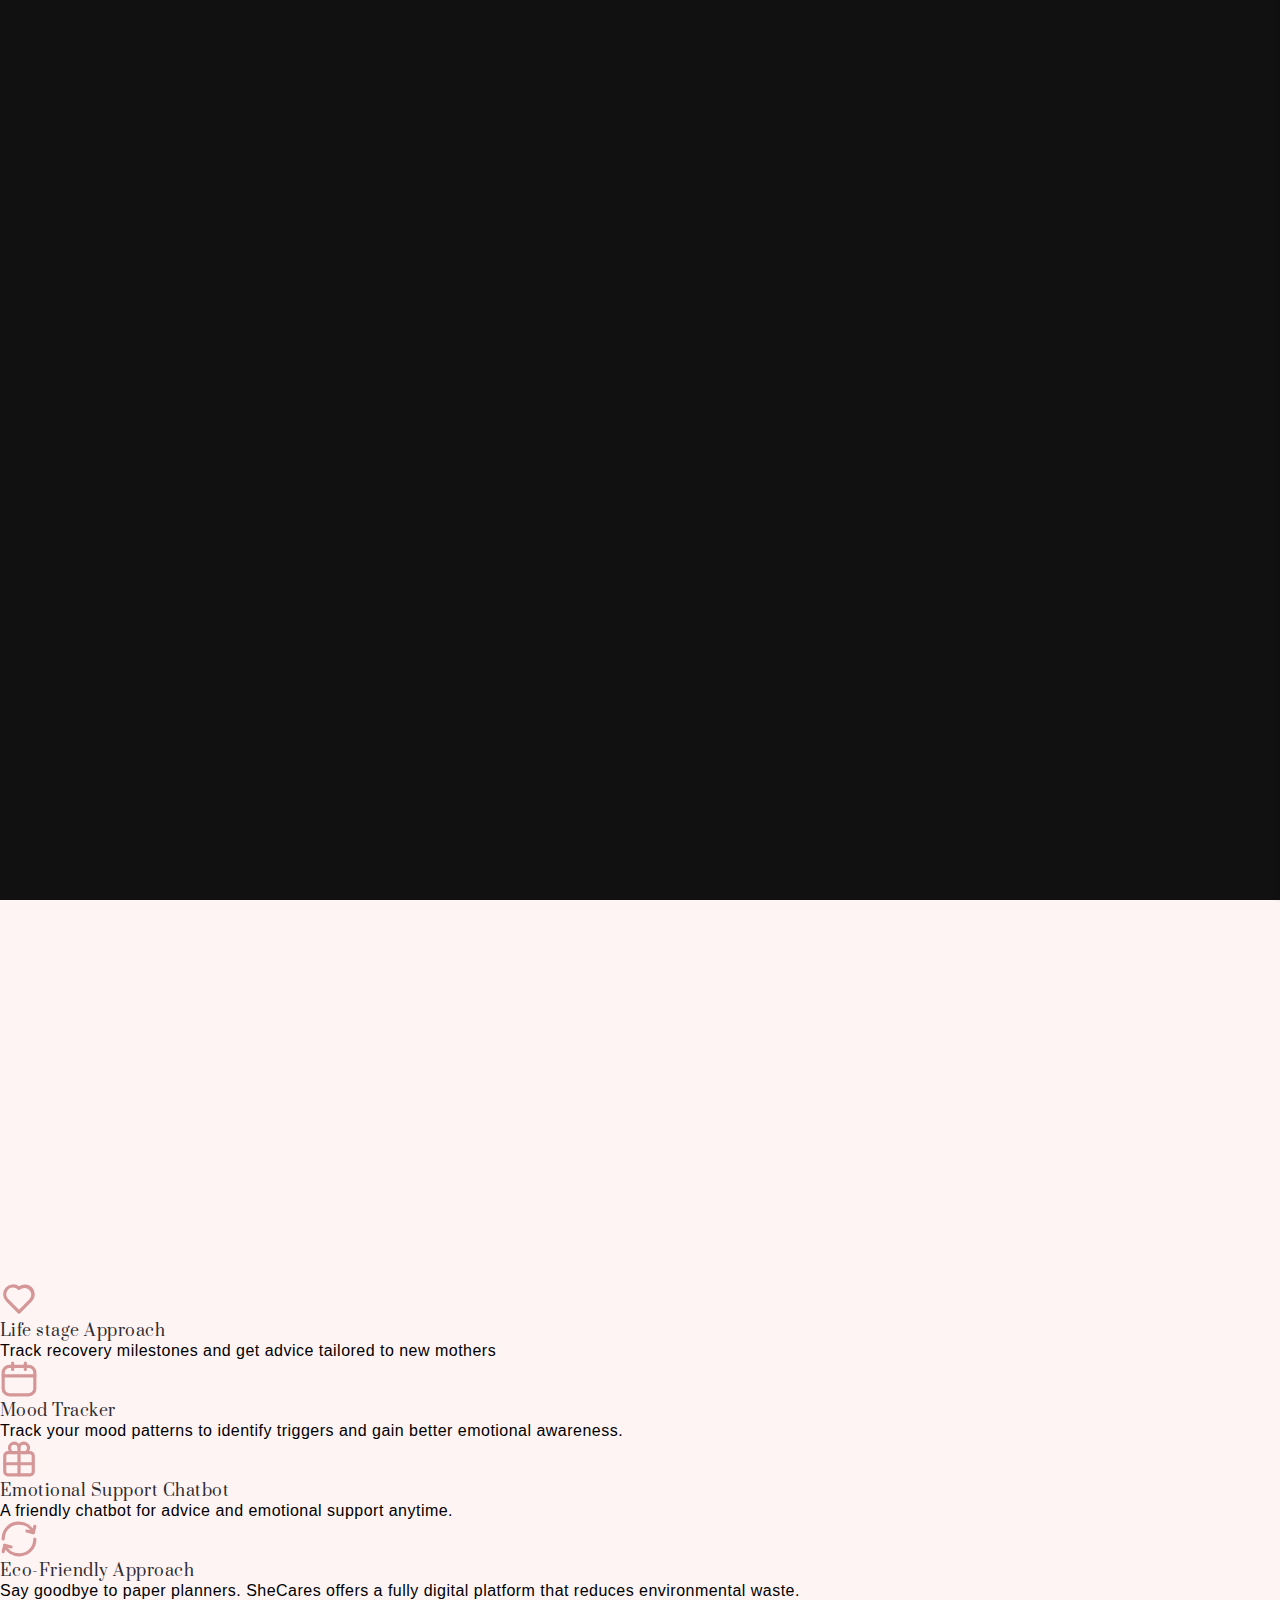
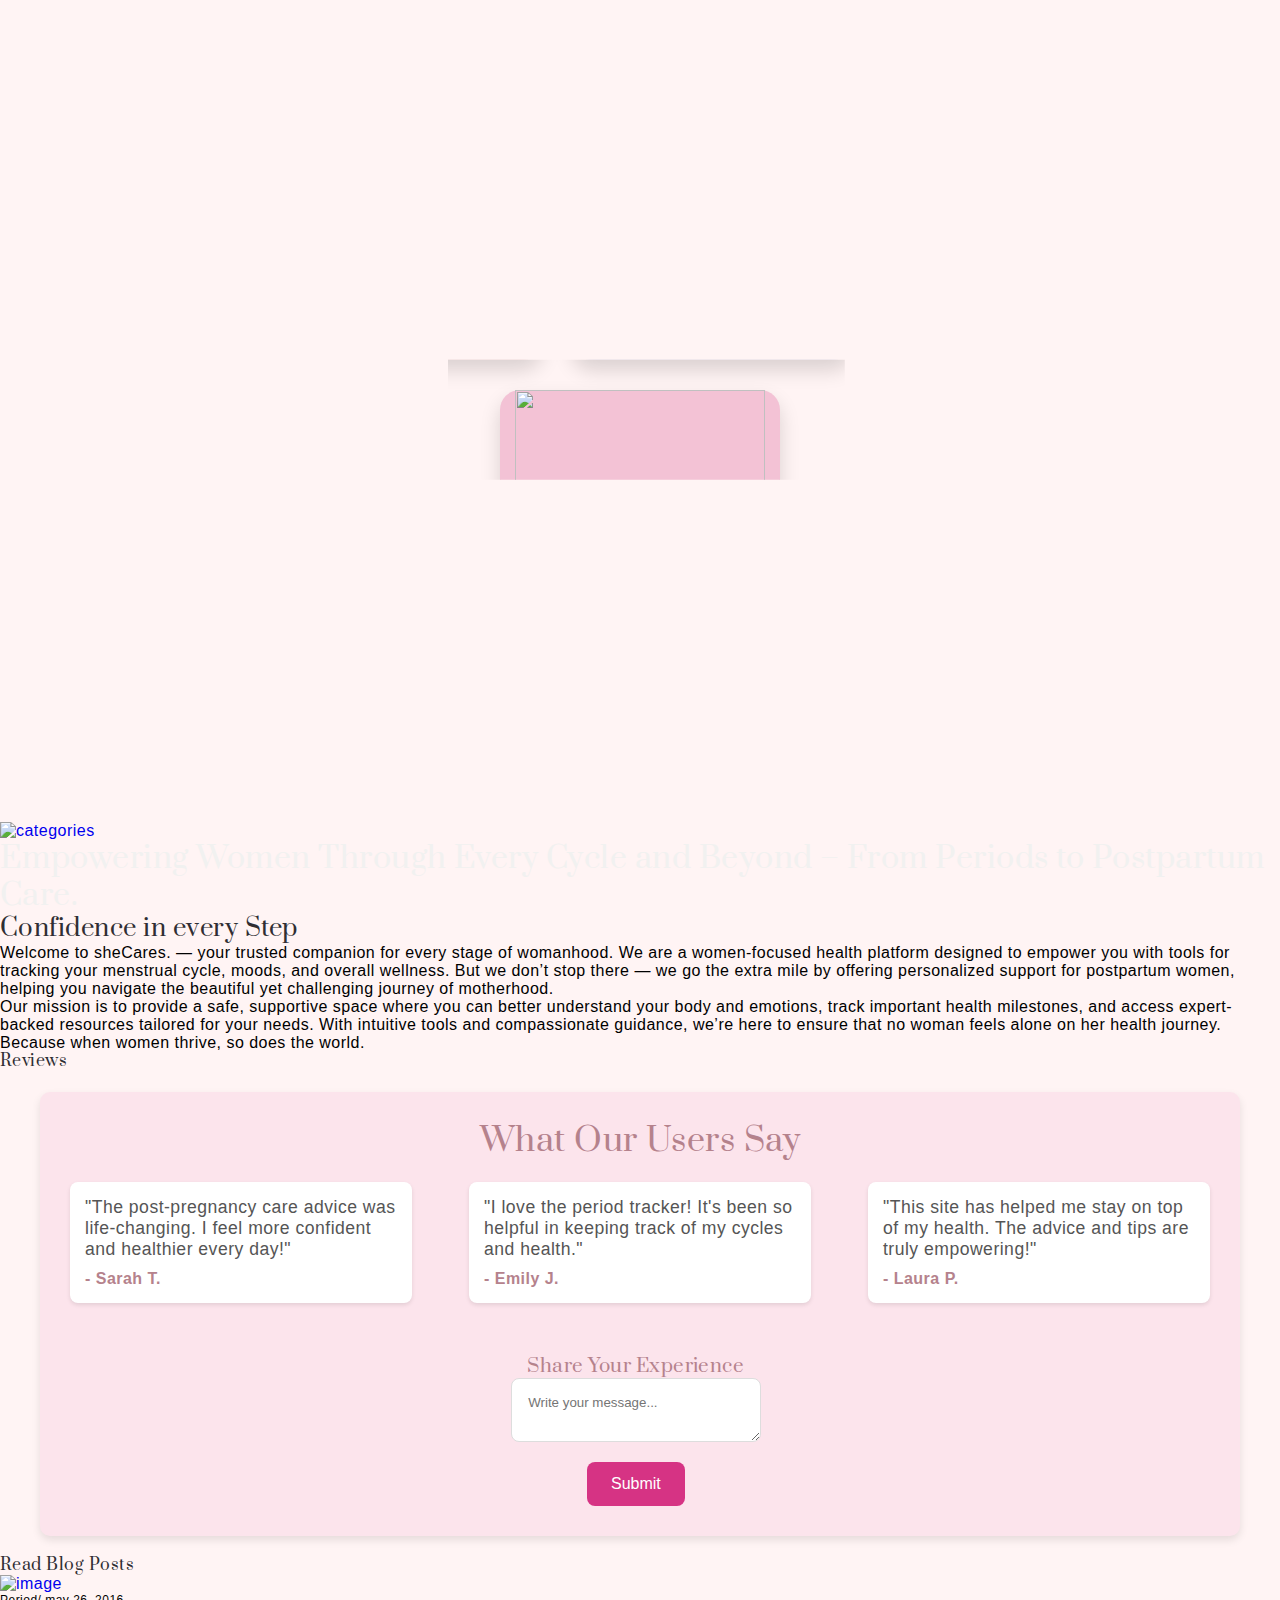
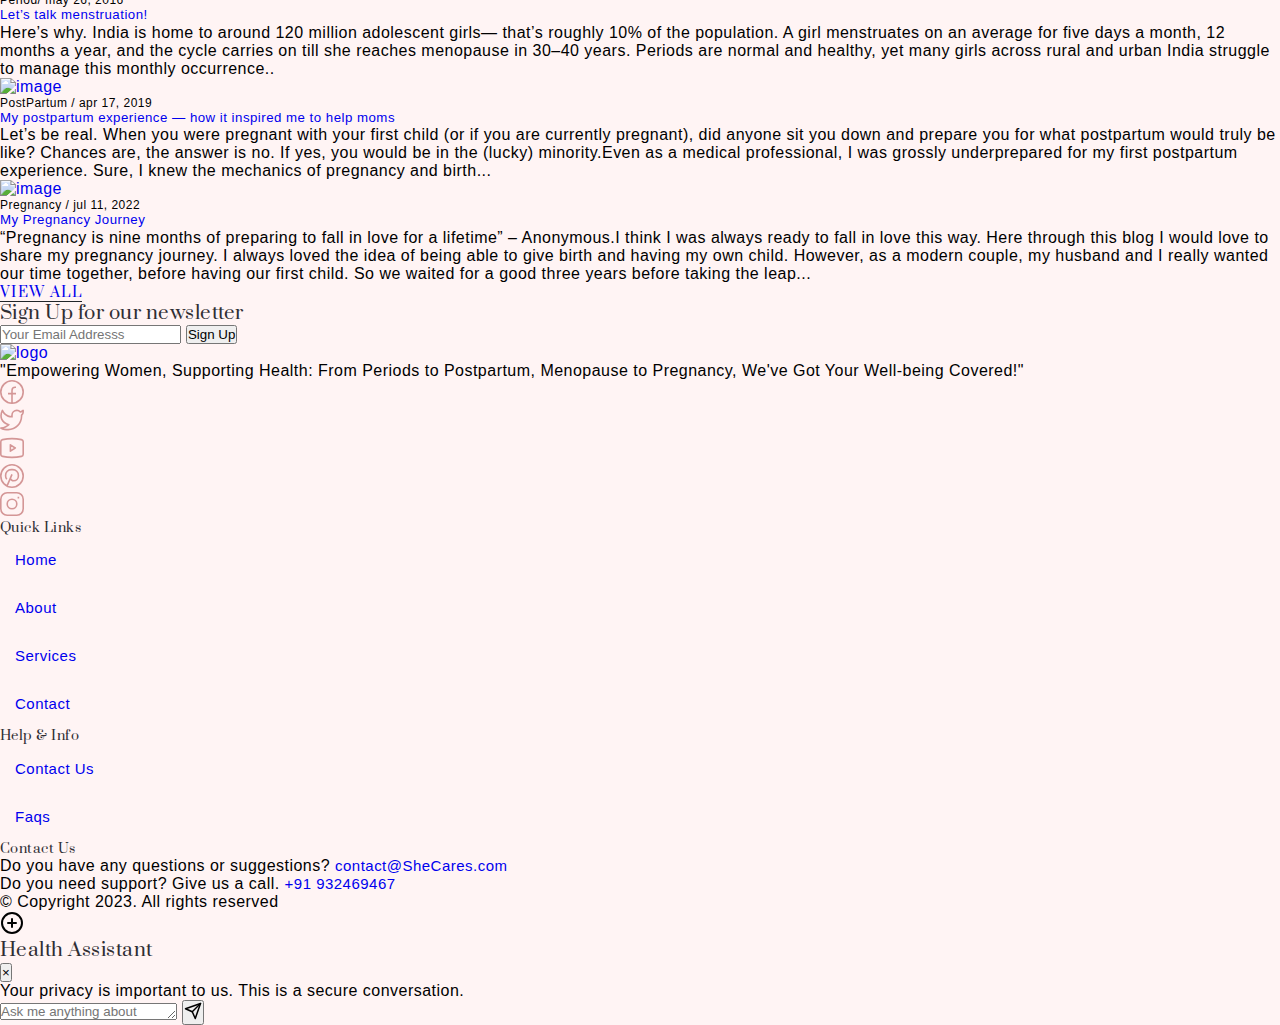
==== index.html @ bae72aaa "Add files via upload" ====
<!DOCTYPE html>
<html lang="en">

<head>
  <title>Care - Beauty Store Bootstrap 5 HTML CSS Template</title>
  <meta charset="utf-8">
  <meta http-equiv="X-UA-Compatible" content="IE=edge">
  <meta name="viewport" content="width=device-width, initial-scale=1.0">
  <meta name="format-detection" content="telephone=no">
  <meta name="apple-mobile-web-app-capable" content="yes">
  <meta name="author" content="TemplatesJungle">
  <meta name="keywords" content="ecommerce,fashion,store">
  <meta name="description" content="Beauty Store Bootstrap 5 HTML CSS Template">
  <link href="https://cdn.jsdelivr.net/npm/bootstrap@5.3.0-alpha3/dist/css/bootstrap.min.css" rel="stylesheet"
    integrity="sha384-KK94CHFLLe+nY2dmCWGMq91rCGa5gtU4mk92HdvYe+M/SXH301p5ILy+dN9+nJOZ" crossorigin="anonymous">
  <link rel="stylesheet" type="text/css" href="icomoon/icomoon.css">
  <link rel="stylesheet" type="text/css" href="css/vendor.css">
  <link rel="stylesheet" href="https://cdn.jsdelivr.net/npm/swiper@9/swiper-bundle.min.css" />
  <link rel="stylesheet" type="text/css" href="style.css">

  <link rel="preconnect" href="https://fonts.googleapis.com">
  <link rel="preconnect" href="https://fonts.gstatic.com" crossorigin>
  <link href="https://fonts.googleapis.com/css2?family=Lora:wght@400;500&family=Prata&display=swap" rel="stylesheet">

</head>

<body class="homepage">
  <svg xmlns="http://www.w3.org/2000/svg" style="display: none;">
    <defs>
      <symbol xmlns="http://www.w3.org/2000/svg" id="instagram" viewBox="0 0 15 15">
        <path fill="none" stroke="currentColor"
          d="M11 3.5h1M4.5.5h6a4 4 0 0 1 4 4v6a4 4 0 0 1-4 4h-6a4 4 0 0 1-4-4v-6a4 4 0 0 1 4-4Zm3 10a3 3 0 1 1 0-6a3 3 0 0 1 0 6Z" />
      </symbol>
      <symbol xmlns="http://www.w3.org/2000/svg" id="facebook" viewBox="0 0 15 15">
        <path fill="none" stroke="currentColor"
          d="M7.5 14.5a7 7 0 1 1 0-14a7 7 0 0 1 0 14Zm0 0v-8a2 2 0 0 1 2-2h.5m-5 4h5" />
      </symbol>
      <symbol xmlns="http://www.w3.org/2000/svg" id="twitter" viewBox="0 0 15 15">
        <path fill="currentColor"
          d="m14.478 1.5l.5-.033a.5.5 0 0 0-.871-.301l.371.334Zm-.498 2.959a.5.5 0 1 0-1 0h1Zm-6.49.082h-.5h.5Zm0 .959h.5h-.5Zm-6.99 7V12a.5.5 0 0 0-.278.916L.5 12.5Zm.998-11l.469-.175a.5.5 0 0 0-.916-.048l.447.223Zm3.994 9l.354.353a.5.5 0 0 0-.195-.827l-.159.474Zm7.224-8.027l-.37.336l.18.199l.265-.04l-.075-.495Zm1.264-.94c.051.778.003 1.25-.123 1.606c-.122.345-.336.629-.723 1l.692.722c.438-.42.776-.832.974-1.388c.193-.546.232-1.178.177-2.006l-.998.066Zm0 3.654V4.46h-1v.728h1Zm-6.99-.646V5.5h1v-.959h-1Zm0 .959V6h1v-.5h-1ZM10.525 1a3.539 3.539 0 0 0-3.537 3.541h1A2.539 2.539 0 0 1 10.526 2V1Zm2.454 4.187C12.98 9.503 9.487 13 5.18 13v1c4.86 0 8.8-3.946 8.8-8.813h-1ZM1.03 1.675C1.574 3.127 3.614 6 7.49 6V5C4.174 5 2.421 2.54 1.966 1.325l-.937.35Zm.021-.398C.004 3.373-.157 5.407.604 7.139c.759 1.727 2.392 3.055 4.73 3.835l.317-.948c-2.155-.72-3.518-1.892-4.132-3.29c-.612-1.393-.523-3.11.427-5.013l-.895-.446Zm4.087 8.87C4.536 10.75 2.726 12 .5 12v1c2.566 0 4.617-1.416 5.346-2.147l-.708-.706Zm7.949-8.009A3.445 3.445 0 0 0 10.526 1v1c.721 0 1.37.311 1.82.809l.74-.671Zm-.296.83a3.513 3.513 0 0 0 2.06-1.134l-.744-.668a2.514 2.514 0 0 1-1.466.813l.15.989ZM.222 12.916C1.863 14.01 3.583 14 5.18 14v-1c-1.63 0-3.048-.011-4.402-.916l-.556.832Z" />
      </symbol>
      <symbol xmlns="http://www.w3.org/2000/svg" id="pinterest" viewBox="0 0 15 15">
        <path fill="none" stroke="currentColor"
          d="m4.5 13.5l3-7m-3.236 3a2.989 2.989 0 0 1-.764-2V7A3.5 3.5 0 0 1 7 3.5h1A3.5 3.5 0 0 1 11.5 7v.5a3 3 0 0 1-3 3a2.081 2.081 0 0 1-1.974-1.423L6.5 9m1 5.5a7 7 0 1 1 0-14a7 7 0 0 1 0 14Z" />
      </symbol>
      <symbol xmlns="http://www.w3.org/2000/svg" id="youtube" viewBox="0 0 15 15">
        <path fill="currentColor"
          d="m1.61 12.738l-.104.489l.105-.489Zm11.78 0l.104.489l-.105-.489Zm0-10.476l.104-.489l-.105.489Zm-11.78 0l.106.489l-.105-.489ZM6.5 5.5l.277-.416A.5.5 0 0 0 6 5.5h.5Zm0 4H6a.5.5 0 0 0 .777.416L6.5 9.5Zm3-2l.277.416a.5.5 0 0 0 0-.832L9.5 7.5ZM0 3.636v7.728h1V3.636H0Zm15 7.728V3.636h-1v7.728h1ZM1.506 13.227c3.951.847 8.037.847 11.988 0l-.21-.978a27.605 27.605 0 0 1-11.568 0l-.21.978ZM13.494 1.773a28.606 28.606 0 0 0-11.988 0l.21.978a27.607 27.607 0 0 1 11.568 0l.21-.978ZM15 3.636c0-.898-.628-1.675-1.506-1.863l-.21.978c.418.09.716.458.716.885h1Zm-1 7.728a.905.905 0 0 1-.716.885l.21.978A1.905 1.905 0 0 0 15 11.364h-1Zm-14 0c0 .898.628 1.675 1.506 1.863l.21-.978A.905.905 0 0 1 1 11.364H0Zm1-7.728c0-.427.298-.796.716-.885l-.21-.978A1.905 1.905 0 0 0 0 3.636h1ZM6 5.5v4h1v-4H6Zm.777 4.416l3-2l-.554-.832l-3 2l.554.832Zm3-2.832l-3-2l-.554.832l3 2l.554-.832Z" />
      </symbol>
      <symbol xmlns="http://www.w3.org/2000/svg" id="dribble" viewBox="0 0 15 15">
        <path fill="none" stroke="currentColor" stroke-linecap="round" stroke-linejoin="round"
          d="M4.839 1.024c3.346 4.041 5.096 7.922 5.704 12.782M.533 6.82c5.985-.138 9.402-1.083 11.97-4.216M2.7 12.594c3.221-4.902 7.171-5.65 11.755-4.293M14.5 7.5a7 7 0 1 0-14 0a7 7 0 0 0 14 0Z" />
      </symbol>
      <symbol xmlns="http://www.w3.org/2000/svg" id="calendar" viewBox="0 0 24 24">
        <g fill="none" stroke="currentColor" stroke-linecap="round" stroke-linejoin="round" stroke-width="2">
          <rect width="20" height="18" x="2" y="4" rx="4" />
          <path d="M8 2v4m8-4v4M2 10h20" />
        </g>
      </symbol>
      <symbol xmlns="http://www.w3.org/2000/svg" id="shopping-bag" viewBox="0 0 24 24">
        <g fill="none" stroke="currentColor" stroke-linecap="round" stroke-linejoin="round" stroke-width="2">
          <path
            d="M3.977 9.84A2 2 0 0 1 5.971 8h12.058a2 2 0 0 1 1.994 1.84l.803 10A2 2 0 0 1 18.833 22H5.167a2 2 0 0 1-1.993-2.16l.803-10Z" />
          <path d="M16 11V6a4 4 0 0 0-4-4v0a4 4 0 0 0-4 4v5" />
        </g>
      </symbol>
      <symbol xmlns="http://www.w3.org/2000/svg" id="gift" viewBox="0 0 24 24">
        <g fill="none" stroke="currentColor" stroke-linecap="round" stroke-linejoin="round" stroke-width="2">
          <rect width="18" height="14" x="3" y="8" rx="2" />
          <path d="M12 5a3 3 0 1 0-3 3m6 0a3 3 0 1 0-3-3m0 0v17m9-7H3" />
        </g>
      </symbol>
      <symbol xmlns="http://www.w3.org/2000/svg" id="arrow-cycle" viewBox="0 0 24 24">
        <g fill="none" stroke="currentColor" stroke-linecap="round" stroke-linejoin="round" stroke-width="2">
          <path
            d="M22 12c0 6-4.39 10-9.806 10C7.792 22 4.24 19.665 3 16m-1-4C2 6 6.39 2 11.806 2C16.209 2 19.76 4.335 21 8" />
          <path d="m7 17l-4-1l-1 4M17 7l4 1l1-4" />
        </g>
      </symbol>
      <symbol xmlns="http://www.w3.org/2000/svg" id="link" viewBox="0 0 24 24">
        <path fill="currentColor"
          d="M12 19a1 1 0 1 0-1-1a1 1 0 0 0 1 1Zm5 0a1 1 0 1 0-1-1a1 1 0 0 0 1 1Zm0-4a1 1 0 1 0-1-1a1 1 0 0 0 1 1Zm-5 0a1 1 0 1 0-1-1a1 1 0 0 0 1 1Zm7-12h-1V2a1 1 0 0 0-2 0v1H8V2a1 1 0 0 0-2 0v1H5a3 3 0 0 0-3 3v14a3 3 0 0 0 3 3h14a3 3 0 0 0 3-3V6a3 3 0 0 0-3-3Zm1 17a1 1 0 0 1-1 1H5a1 1 0 0 1-1-1v-9h16Zm0-11H4V6a1 1 0 0 1 1-1h1v1a1 1 0 0 0 2 0V5h8v1a1 1 0 0 0 2 0V5h1a1 1 0 0 1 1 1ZM7 15a1 1 0 1 0-1-1a1 1 0 0 0 1 1Zm0 4a1 1 0 1 0-1-1a1 1 0 0 0 1 1Z" />
      </symbol>
      <symbol xmlns="http://www.w3.org/2000/svg" id="arrow-right" viewBox="0 0 24 24">
        <path fill="currentColor"
          d="M17.92 11.62a1 1 0 0 0-.21-.33l-5-5a1 1 0 0 0-1.42 1.42l3.3 3.29H7a1 1 0 0 0 0 2h7.59l-3.3 3.29a1 1 0 0 0 0 1.42a1 1 0 0 0 1.42 0l5-5a1 1 0 0 0 .21-.33a1 1 0 0 0 0-.76Z" />
      </symbol>
      <symbol xmlns="http://www.w3.org/2000/svg" id="category" viewBox="0 0 24 24">
        <path fill="currentColor"
          d="M19 5.5h-6.28l-.32-1a3 3 0 0 0-2.84-2H5a3 3 0 0 0-3 3v13a3 3 0 0 0 3 3h14a3 3 0 0 0 3-3v-10a3 3 0 0 0-3-3Zm1 13a1 1 0 0 1-1 1H5a1 1 0 0 1-1-1v-13a1 1 0 0 1 1-1h4.56a1 1 0 0 1 .95.68l.54 1.64a1 1 0 0 0 .95.68h7a1 1 0 0 1 1 1Z" />
      </symbol>
      <symbol xmlns="http://www.w3.org/2000/svg" id="calendar" viewBox="0 0 24 24">
        <path fill="currentColor"
          d="M19 4h-2V3a1 1 0 0 0-2 0v1H9V3a1 1 0 0 0-2 0v1H5a3 3 0 0 0-3 3v12a3 3 0 0 0 3 3h14a3 3 0 0 0 3-3V7a3 3 0 0 0-3-3Zm1 15a1 1 0 0 1-1 1H5a1 1 0 0 1-1-1v-7h16Zm0-9H4V7a1 1 0 0 1 1-1h2v1a1 1 0 0 0 2 0V6h6v1a1 1 0 0 0 2 0V6h2a1 1 0 0 1 1 1Z" />
      </symbol>
      <symbol xmlns="http://www.w3.org/2000/svg" id="heart" viewBox="0 0 24 24">
        <path fill="currentColor"
          d="M20.16 4.61A6.27 6.27 0 0 0 12 4a6.27 6.27 0 0 0-8.16 9.48l7.45 7.45a1 1 0 0 0 1.42 0l7.45-7.45a6.27 6.27 0 0 0 0-8.87Zm-1.41 7.46L12 18.81l-6.75-6.74a4.28 4.28 0 0 1 3-7.3a4.25 4.25 0 0 1 3 1.25a1 1 0 0 0 1.42 0a4.27 4.27 0 0 1 6 6.05Z" />
      </symbol>
      <symbol xmlns="http://www.w3.org/2000/svg" id="plus" viewBox="0 0 24 24">
        <path fill="currentColor"
          d="M19 11h-6V5a1 1 0 0 0-2 0v6H5a1 1 0 0 0 0 2h6v6a1 1 0 0 0 2 0v-6h6a1 1 0 0 0 0-2Z" />
      </symbol>
      <symbol xmlns="http://www.w3.org/2000/svg" id="minus" viewBox="0 0 24 24">
        <path fill="currentColor" d="M19 11H5a1 1 0 0 0 0 2h14a1 1 0 0 0 0-2Z" />
      </symbol>
      <symbol xmlns="http://www.w3.org/2000/svg" id="cart" viewBox="0 0 24 24">
        <path fill="currentColor"
          d="M8.5 19a1.5 1.5 0 1 0 1.5 1.5A1.5 1.5 0 0 0 8.5 19ZM19 16H7a1 1 0 0 1 0-2h8.491a3.013 3.013 0 0 0 2.885-2.176l1.585-5.55A1 1 0 0 0 19 5H6.74a3.007 3.007 0 0 0-2.82-2H3a1 1 0 0 0 0 2h.921a1.005 1.005 0 0 1 .962.725l.155.545v.005l1.641 5.742A3 3 0 0 0 7 18h12a1 1 0 0 0 0-2Zm-1.326-9l-1.22 4.274a1.005 1.005 0 0 1-.963.726H8.754l-.255-.892L7.326 7ZM16.5 19a1.5 1.5 0 1 0 1.5 1.5a1.5 1.5 0 0 0-1.5-1.5Z" />
      </symbol>
      <symbol xmlns="http://www.w3.org/2000/svg" id="check" viewBox="0 0 24 24">
        <path fill="currentColor"
          d="M18.71 7.21a1 1 0 0 0-1.42 0l-7.45 7.46l-3.13-3.14A1 1 0 1 0 5.29 13l3.84 3.84a1 1 0 0 0 1.42 0l8.16-8.16a1 1 0 0 0 0-1.47Z" />
      </symbol>
      <symbol xmlns="http://www.w3.org/2000/svg" id="trash" viewBox="0 0 24 24">
        <path fill="currentColor"
          d="M10 18a1 1 0 0 0 1-1v-6a1 1 0 0 0-2 0v6a1 1 0 0 0 1 1ZM20 6h-4V5a3 3 0 0 0-3-3h-2a3 3 0 0 0-3 3v1H4a1 1 0 0 0 0 2h1v11a3 3 0 0 0 3 3h8a3 3 0 0 0 3-3V8h1a1 1 0 0 0 0-2ZM10 5a1 1 0 0 1 1-1h2a1 1 0 0 1 1 1v1h-4Zm7 14a1 1 0 0 1-1 1H8a1 1 0 0 1-1-1V8h10Zm-3-1a1 1 0 0 0 1-1v-6a1 1 0 0 0-2 0v6a1 1 0 0 0 1 1Z" />
      </symbol>
      <symbol xmlns="http://www.w3.org/2000/svg" id="star-outline" viewBox="0 0 15 15">
        <path fill="none" stroke="currentColor" stroke-linecap="round" stroke-linejoin="round"
          d="M7.5 9.804L5.337 11l.413-2.533L4 6.674l2.418-.37L7.5 4l1.082 2.304l2.418.37l-1.75 1.793L9.663 11L7.5 9.804Z" />
      </symbol>
      <symbol xmlns="http://www.w3.org/2000/svg" id="star-solid" viewBox="0 0 15 15">
        <path fill="currentColor"
          d="M7.953 3.788a.5.5 0 0 0-.906 0L6.08 5.85l-2.154.33a.5.5 0 0 0-.283.843l1.574 1.613l-.373 2.284a.5.5 0 0 0 .736.518l1.92-1.063l1.921 1.063a.5.5 0 0 0 .736-.519l-.373-2.283l1.574-1.613a.5.5 0 0 0-.283-.844L8.921 5.85l-.968-2.062Z" />
      </symbol>
      <symbol xmlns="http://www.w3.org/2000/svg" id="search" viewBox="0 0 24 24">
        <path fill="currentColor"
          d="M21.71 20.29L18 16.61A9 9 0 1 0 16.61 18l3.68 3.68a1 1 0 0 0 1.42 0a1 1 0 0 0 0-1.39ZM11 18a7 7 0 1 1 7-7a7 7 0 0 1-7 7Z" />
      </symbol>
      <symbol xmlns="http://www.w3.org/2000/svg" id="user" viewBox="0 0 24 24">
        <path fill="currentColor"
          d="M15.71 12.71a6 6 0 1 0-7.42 0a10 10 0 0 0-6.22 8.18a1 1 0 0 0 2 .22a8 8 0 0 1 15.9 0a1 1 0 0 0 1 .89h.11a1 1 0 0 0 .88-1.1a10 10 0 0 0-6.25-8.19ZM12 12a4 4 0 1 1 4-4a4 4 0 0 1-4 4Z" />
      </symbol>
      <symbol xmlns="http://www.w3.org/2000/svg" id="close" viewBox="0 0 15 15">
        <path fill="currentColor"
          d="M7.953 3.788a.5.5 0 0 0-.906 0L6.08 5.85l-2.154.33a.5.5 0 0 0-.283.843l1.574 1.613l-.373 2.284a.5.5 0 0 0 .736.518l1.92-1.063l1.921 1.063a.5.5 0 0 0 .736-.519l-.373-2.283l1.574-1.613a.5.5 0 0 0-.283-.844L8.921 5.85l-.968-2.062Z" />
      </symbol>
    </defs>
  </svg>

  <div class="preloader text-white fs-6 text-uppercase overflow-hidden"></div>

  <div class="search-popup">
    <div class="search-popup-container">

      <form role="search" method="get" class="form-group" action="">
        <input type="search" id="search-form" class="form-control border-0 border-bottom"
          placeholder="Type and press enter" value="" name="s" />
        <button type="submit" class="search-submit border-0 position-absolute bg-white"
          style="top: 15px;right: 15px;"><svg class="search" width="24" height="24">
            <use xlink:href="#search"></use>
          </svg></button>
      </form>

      <h5 class="cat-list-title">Browse Categories</h5>

      <ul class="cat-list">
        <li class="cat-list-item mb-3">
          <a href="#" title="Make-Up">Make-Up</a>
        </li>
        <li class="cat-list-item mb-3">
          <a href="#" title="Skin Care">Skin Care</a>
        </li>
        <li class="cat-list-item mb-3">
          <a href="#" title="Bath Products">Bath Products</a>
        </li>
        <li class="cat-list-item mb-3">
          <a href="#" title="Hair">Hair</a>
        </li>
        <li class="cat-list-item mb-3">
          <a href="#" title="Body Care">Body Care</a>
        </li>
        <li class="cat-list-item mb-3">
          <a href="#" title="Nails">Nails</a>
        </li>
        <li class="cat-list-item mb-3">
          <a href="#" title="Tools $ Brushes">Tools $ Brushes</a>
        </li>
      </ul>

    </div>
  </div>

  <nav class="navbar navbar-expand-lg text-uppercase fs-6 py-3 px-0 px-md-3 border-bottom align-items-center">
    <div class="container-fluid">
      <div class="row justify-content-between align-items-center w-100 py-2">

        <div class="col-auto">
          <a class="navbar-brand" href="index.html">
            <img src="images/sheCares . (1) (1).png" style="height: 50px;width: 200px;" alt="logo">
          </a>
        </div>

        <div class="col-auto">
          <button class="navbar-toggler" type="button" data-bs-toggle="offcanvas" data-bs-target="#offcanvasNavbar"
            aria-controls="offcanvasNavbar">
            <span class="navbar-toggler-icon"></span>
          </button>

          <div class="offcanvas offcanvas-end" tabindex="-1" id="offcanvasNavbar"
            aria-labelledby="offcanvasNavbarLabel">
            <div class="offcanvas-header">
              <h5 class="offcanvas-title" id="offcanvasNavbarLabel">Menu</h5>
              <button type="button" class="btn-close text-reset" data-bs-dismiss="offcanvas"
                aria-label="Close"></button>
            </div>

            <div class="offcanvas-body">
                <ul class="navbar-nav justify-content-end  flex-grow-1 gap-5 pe-3">
                  <li class="nav-item dropdown">
                    <a class="nav-link" href="#" id="dropdownHome" data-bs-toggle="dropdown"
                      aria-haspopup="true" aria-expanded="false">Home</a>
                  </li>
                  <li class="nav-item dropdown">
                    <a class="nav-link" href="#shop" id="dropdownShop" >Products</a>
                    
                  </li>
                  <li class="nav-item dropdown">
                    <a class="nav-link" href="#blog" id="dropdownBlog">Blog</a>
                   
                  </li>
                  <li class="nav-item dropdown">
                    <a class="nav-link" href="#about" id="dropdownBlog">About</a>
                   
                  </li>
                  <li class="nav-item dropdown">
                    <a class="nav-link" href="#" id="dropdownPages" data-bs-toggle="dropdown"
                      aria-haspopup="true" aria-expanded="false">Pages</a>
                    <ul class="dropdown-menu list-unstyled" aria-labelledby="dropdownPages">
                      <li>
                        <a href="#about" class="dropdown-item item-anchor">About</a>
                      </li>
                      <li>
                        <a href="#shop" class="dropdown-item item-anchor">Products</a>
                      </li>
                      <li>
                        <a href="#contact" class="dropdown-item item-anchor">Contact </a>
                      </li>
                      
                        <a href="faqs.html" class="dropdown-item item-anchor">FAQs </a>
                      </li>
                      <li>
                        <a href="my-account.html" class="dropdown-item item-anchor">My Account </a>
                      </li>
                      
                    </ul>
                  </li>
                  
                  <li class="nav-item">
                    <a class="nav-link" href="#contact">Contact</a>
                  </li>
                </ul>
              </div>
            </div>
          </div>
  
          <div class="col-auto">
            <ul class="list-unstyled d-flex m-0 mt-3 mt-xl-0">
              <li>
                <a href="#like" class="text-uppercase mx-3" id="#like">
                  <svg width="24" height="24" viewBox="0 0 24 24">
                    <use xlink:href="#heart"></use>
                  </svg>
                  <span class="wishlist-count"></span>
                </a>
              </li>
              <li>
                <a href="#" class="mx-3" id="profileButton">
                  <svg width="24" height="24" viewBox="0 0 24 24">
                    <use xlink:href="#user"></use>
                  </svg>
                </a>
              </li>
              <div id="profileSidebar" class="profile-sidebar">
                <div class="sidebar-content">
                  <div class="sidebar-header">
                    <h2>Profile</h2>
                    <button id="closeSidebar">&times;</button>
                  </div>
                  <div class="sidebar-menu">
                    <div class="menu-item" style="color: black;">My Profile</div>
                    <div class="menu-item" style="color: black;">Settings</div>
                    <div class="menu-item" style="color: black;">Help</div>
                    <div class="menu-item"><a href="#about">About Us</a>
                        
                        
                    </div>
                    <div class="menu-item" style="color: black;" onclick="logout()">Logout</div>
                    <script src="./js/logout.js"></script>
                  </div>
                </div>
              </div>
              <div id="overlay" class="overlay"></div>
              
              <style>
              .profile-sidebar {
                position: fixed;
                top: 0;
                right: -300px;
                width: 300px;
                height: 100%;
                background: white;
                box-shadow: -2px 0 5px rgba(0,0,0,0.1);
                transition: right 0.3s ease;
                z-index: 1000;
              }
              
              .profile-sidebar.active {
                right: 0;
              }
              
              .sidebar-content {
                padding: 20px;
              }
              
              .sidebar-header {
                display: flex;
                justify-content: space-between;
                align-items: center;
                margin-bottom: 20px;
              }
              
              .sidebar-header h2 {
                margin: 0;
                font-size: 1.5rem;
              }
              
              #closeSidebar {
                background: none;
                border: none;
                font-size: 24px;
                cursor: pointer;
              }
              
              .menu-item {
                padding: 15px;
                cursor: pointer;
                border-radius: 8px;
              }
              
              .menu-item:hover {
                background-color: #f5f5f5;
              }
              
              .overlay {
                display: none;
                position: fixed;
                top: 0;
                left: 0;
                right: 0;
                bottom: 0;
                background: rgba(0,0,0,0.5);
                z-index: 999;
              }
              
              .overlay.active {
                display: block;
              }
              </style>
              
              <script>
              document.addEventListener('DOMContentLoaded', function() {
                const profileButton = document.getElementById('profileButton');
                const sidebar = document.getElementById('profileSidebar');
                const overlay = document.getElementById('overlay');
                const closeButton = document.getElementById('closeSidebar');
              
                function toggleSidebar() {
                  sidebar.classList.toggle('active');
                  overlay.classList.toggle('active');
                }
              
                profileButton.addEventListener('click', function(e) {
                  e.preventDefault();
                  toggleSidebar();
                });
              
                closeButton.addEventListener('click', toggleSidebar);
                overlay.addEventListener('click', toggleSidebar);
              });
              </script>
              <li class="calendar">
                <a href="pages/cal.html" class="search-button mx-3">
                  <svg width="24" height="24" viewBox="0 0 24 24" class="calendar">
                    <use xlink:href="#calendar"></use>
                  </svg>
                </a>
              </li>
              <li class="search-box">
                <a href="pages/search.html" class="search-button mx-3">
                  <svg width="24" height="24" viewBox="0 0 24 24" class="search">
                    <use xlink:href="#search"></use>
                  </svg>
                </a>
              </li>
            </ul>
          </div>
  
        </div>
  
      </div>
    </nav>
  
    <section class="text-white">
      <div class="slideshow slide-in" style="height: 100vh;">
        <div class="swiper-wrapper">
          <div class="swiper-slide d-flex align-items-center"
            style="background-image:url(./images/cover1.jpeg);">
            <div class="banner-content w-100">
              <div class="container ">
                <div class="row ">
                  <div class="col-md-8 offset-md-2 text-center">
                    <h2 class="section-title text-uppercase display-2 mt-5 " style="font-weight: bolder;">Confidence in Every Step</h2>
                    <p class="caption opacity-75" style="font-weight: bolder;">Empowering Women Through Every Cycle and Beyond – From Periods to Postpartum Care.</p>
                  </div>
                </div>
              </div>
            </div>
          </div>
          <div class="swiper-slide d-flex align-items-center"
            style="background-image:url(./images/cover2.jpeg);">
            <div class="banner-content w-100">
              <div class="container ">
                <div class="row ">
                  <div class="col-md-8 offset-md-2 text-center "style="font-weight: bolder;">
                    <h2 class="section-title text-uppercase display-2 mt-5" style="font-weight: bolder;" >Two hearts, one journey</h2>
                    <p class="caption opacity-75"  style="font-weight: bolder;"  >Pregnancy is the only time when you can be in the same body, but feel like two</p>
                  </div>
                </div>
              </div>
            </div>
          </div>
          <div class="swiper-slide d-flex align-items-center"
            style="background-image:url(./images/cover3.jpeg);">
            <div class="banner-content w-100">
              <div class="container ">
                <div class="row ">
                  <div class="col-md-8 offset-md-2 text-center ">
                    <h2 class="section-title text-uppercase display-2 mt-5">Growing older, growing bolder</h2>
                    <p class="caption opacity-75" style="font-weight: bolder;">In every wrinkle, there’s a story of laughter, love, and life.</p>
                    
                  
                  </div>
                </div>
              </div>
            </div>
          </div>
        </div>
        <div class="swiper-pagination swiper-pagination-slideshow "></div>
  
        <!-- <i class="icon-arrow  light-arrow icon-arrow-left"></i>
        <i class="icon-arrow  light-arrow icon-arrow-right"></i> -->
      </div>
    </section>

  <section class="features py-5">
    <div class="container">
      <div class="row">
        <div class="col-md-3 text-center" data-aos="fade-in" data-aos-delay="0">
          <div class="py-5">
            <svg width="38" height="38" viewBox="0 0 24 24" class="svg-color">
              <use xlink:href="#heart"></use>
            </svg>
            <h4 class="element-title text-capitalize my-3">Life stage Approach</h4>
            <p>Track recovery milestones and get advice tailored to new mothers</p>
          </div>
        </div>
        <div class="col-md-3 text-center" data-aos="fade-in" data-aos-delay="300">
          <div class="py-5">
            <svg width="38" height="38" viewBox="0 0 24 24" class="svg-color">
              <use xlink:href="#calendar"></use>
            </svg>
            <h4 class="element-title text-capitalize my-3">Mood Tracker</h4>
            <p>Track your mood patterns to identify triggers and gain better emotional awareness.</p>
          </div>
        </div>
        <div class="col-md-3 text-center" data-aos="fade-in" data-aos-delay="600">
          <div class="py-5">
            <svg width="38" height="38" viewBox="0 0 24 24" class="svg-color">
              <use xlink:href="#gift"></use>
            </svg>
            <h4 class="element-title text-capitalize my-3">Emotional Support Chatbot</h4>
            <p>A friendly chatbot for advice and emotional support anytime.</p>
          </div>
        </div>
        <div class="col-md-3 text-center" data-aos="fade-in" data-aos-delay="900">
          <div class="py-5">
            <svg width="38" height="38" viewBox="0 0 24 24" class="svg-color">
              <use xlink:href="#arrow-cycle"></use>
            </svg>
            <h4 class="element-title text-capitalize my-3">Eco-Friendly Approach</h4>
            <p>Say goodbye to paper planners. SheCares offers a fully digital platform that reduces environmental waste.</p>
          </div>
        </div>
      </div>
    </div>
  </section>

  <section id="new-arrival" class="new-arrival product-carousel position-relative open-up" data-aos="zoom-out">
    <div class="container">
    <div class="flashcards-container">
      <div class="d-flex flex-wrap justify-content-between align-items-center my-5 py-lg-5">
        <div class="line-img my-2">
          <img src="images/line.png" alt="">
        </div>
        <h4 class="text-uppercase mb-0">Daily Insights</h4>
        <div class="line-img my-2">
          <img src="images/line.png" alt="">
        </div>
      </div>
      <div class="flashcard" style="background-color:#f2d5d7">
        <img src="./images/flash1.jpeg" style="height: 200px;width: 250px;">
        <h2 class="flashcard-title">Log Your Symptoms</h2>
        <div class="plus-icon-wrapper">
          <a href="log-symptoms.html">+</a>
        </div>
        
      </div>
      <div class="flashcard" style="background-color: #e0dcea;">
        <img src="./images/flash2.jpeg" style="height: 200px;width: 200px;">
        <h2 class="flashcard-title">Track Your Cycle</h2>
        <div class="plus-icon-wrapper">
          <a href="track-cycle.html" class="track-my-cycle-btn">+</a>
        </div>
        
      </div>
  
      <!-- Flashcard 3: Mood Tracker -->
      <div class="flashcard" style="background-color: #ede1d5;">
        <img src="./images/flash3.jpeg" style="height: 200px;width: 200px;">
        <h2 class="flashcard-title">Mood Tracker</h2>
        <div class="plus-icon-wrapper">
          <a href="./pages/mood.html">+</a>
        </div>
        
      </div>
  
      <!-- Flashcard 4: Community Messages -->
      <div class="flashcard" style="background-color: #f3c2d5;">
        <img src="./images/flash4.jpeg" style="height: 200px;width: 250px;">
        <h2 class="flashcard-title">Community Messages</h2>
        <div class="plus-icon-wrapper">
          <a href="./pages/com.html">+</a>
        </div>
        
      </div>
    </div>

    </div>
  </section>

  <section id="shop" class="best-sellers product-carousel position-relative py-5 my-5 open-up"
    data-aos="zoom-out">
    <div class="container">
      <div class="d-flex flex-wrap justify-content-between align-items-center my-5 py-lg-5">
        <div class="line-img my-2">
          <img src="images/line.png" alt="">
        </div>
        <h4 class="text-uppercase mb-0">Recommended Products</h4>
        <div class="line-img my-2">
          <img src="images/line.png" alt="">
        </div>
      </div>
      <div class="swiper product-swiper overflow-hidden">
        <div class="swiper-wrapper d-flex">
          <div class="swiper-slide">
            <div class="product-item ">
              <div class="image-holder position-relative">
                <a href="https://nuawoman.com/heat-patch-cramp-comfort-otb?srsltid=AfmBOop73VRz-issvBHZ4UMqHC1AlK4oEmjlCK3hVWNJ7051UiFLZr0u">
                  <img src="images/nuapads.jpeg" alt="categories" class="product-image img-fluid">
                </a>
                
                
                <div class="product-content">
                  <h5 class="element-title text-uppercase fs-6 mt-3">
                    <a href="https://nuawoman.com/heat-patch-cramp-comfort-otb?srsltid=AfmBOop73VRz-issvBHZ4UMqHC1AlK4oEmjlCK3hVWNJ7051UiFLZr0u">Nua Cramp Comfort Heat Patches</a>
                    
                  </h5>
                  <a href="#" class="text-decoration-none" data-after="Add to cart"><span>239.00</span></a>
                </div>
              </div>
            </div>
          </div>
          <div class="swiper-slide">
            <div class="product-item ">
              <div class="image-holder position-relative">
                <a href="https://www.tryunbound.in/products/menstrual-cup?srsltid=AfmBOopXsfOFDGRWI-pPpLVD3mGqpEKurJU7D279r-nHfDr4RV9RHjl7">
                  <img src="images/menstrualcup.jpeg" alt="categories" class="product-image img-fluid">
                </a>
               
                <div class="product-content">
                  <h5 class="element-title text-uppercase fs-6 mt-3">
                    <a href="single-product.html">UnBound Menstrual Cup</a>
                  </h5>
                  <a href="#" class="text-decoration-none" data-after="Add to cart"><span>399.00</span></a>
                </div>
              </div>
            </div>
          </div>
          <div class="swiper-slide">
            <div class="product-item ">
              <div class="image-holder position-relative">
                <a href="https://www.bump2cradle.in/products/gummies">
                  <img src="images/post partum gummy.jpeg" alt="categories" class="product-image img-fluid">
                </a>
               
                <div class="product-content">
                  <h5 class="element-title text-uppercase fs-6 mt-3">
                    <a href="https://www.bump2cradle.in/products/gummies">Bump2Cradle PostPartum Gummies</a>
                  </h5>
                  <a href="#" class="text-decoration-none" data-after="Add to cart"><span>899.00</span></a>
                </div>
              </div>
            </div>
          </div>
          <div class="swiper-slide">
            <div class="product-item ">
              <div class="image-holder position-relative">
                <a href="https://www.swiggy.com/stores/instamart/p/sanfe-menstrual-cramp-patch-upto-8-hr-pain-relief-instant-100-natural-cool-patches-LCAOTPJZZC?locId=MjguNDgwMTExNTMsNzYuOTg5MTIzMDkw&utm_source=Google&utm_medium=cpc&utm_campaign=Perf_Instamart_NU_PerfMax_Feeds_Prospecting_NCA_Cleaning_Wellness&gad_source=1&gclid=CjwKCAiAqfe8BhBwEiwAsne6gcWNZUDuYZkZGYGVWLHot_NrmvdDmp1izo-CNa1aHpZVVVsVCgLf_RoCMqsQAvD_BwE">
                  <img src="images/cramp patches.jpeg" alt="categories" class="product-image img-fluid">
                </a>
                
                <div class="product-content">
                  <h5 class="element-title text-uppercase fs-6 mt-3">
                    <a href="https://www.swiggy.com/stores/instamart/p/sanfe-menstrual-cramp-patch-upto-8-hr-pain-relief-instant-100-natural-cool-patches-LCAOTPJZZC?locId=MjguNDgwMTExNTMsNzYuOTg5MTIzMDkw&utm_source=Google&utm_medium=cpc&utm_campaign=Perf_Instamart_NU_PerfMax_Feeds_Prospecting_NCA_Cleaning_Wellness&gad_source=1&gclid=CjwKCAiAqfe8BhBwEiwAsne6gcWNZUDuYZkZGYGVWLHot_NrmvdDmp1izo-CNa1aHpZVVVsVCgLf_RoCMqsQAvD_BwE">Sanfe Wellness Cramps on mute</a>
                  </h5>
                  <a href="#" class="text-decoration-none" data-after="Add to cart"><span>195.00</span></a>
                </div>
              </div>
            </div>
          </div>
          <div class="swiper-slide">
            <div class="product-item ">
              <div class="image-holder position-relative">
                <a href="single-product.html">
                  <img src="images/product-item15.jpg" alt="categories" class="product-image img-fluid">
                </a>
                <a href="wishlist.html" class="btn-icon btn-wishlist ">
                  <svg width="24" height="24" viewBox="0 0 24 24" class="svg-color">
                    <use xlink:href="#heart"></use>
                  </svg>
                </a>
                <a href="wishlist.html" class="btn-icon btn-cart ">
                  <svg width="24" height="24" viewBox="0 0 24 24" class="svg-color">
                    <use xlink:href="#cart"></use>
                  </svg>
                </a>
                <div class="product-content">
                  <h5 class="element-title text-uppercase fs-6 mt-3">
                    <a href="single-product.html">Natural Glow</a>
                  </h5>
                  <a href="#" class="text-decoration-none" data-after="Add to cart"><span>$95.00</span></a>
                </div>
              </div>
            </div>
          </div>


        </div>
      </div>
     

    </div>
  </section>

  <section class="collection container py-5" id="about">
    <div
      class="collection-item  row g-4 d-flex justify-content-between align-items-center flex-direction-row flex-wrap my-5">
      <div class="col-md-5 column-container">
        <div class="cat-item position-relative">
          <div class="image-holder">
            <a href="shop.html"><img src="images/aboutus.jpeg" alt="categories"
                class="product-image img-fluid"></a>
            <div class="collection-content position-absolute p-5 text-uppercase  ">
              <h6 class="section-title text-white display-3 " style="font-size: 30px;"> Empowering Women Through Every Cycle and Beyond – From Periods to Postpartum Care.</h6>
            </div>
          </div>
        </div>
      </div>
      <div class="col-md-7 column-container collection-bg">
        <div class="collection-content mx-md-5 my-5">
          <h2 class="element-title text-uppercase display-4 ">Confidence in every Step</h2>
          <p>
            Welcome to sheCares. — your trusted companion for every stage of womanhood. We are a women-focused health platform designed to empower you with tools for tracking your menstrual cycle, moods, and overall wellness.
             But we don’t stop there — we go the extra mile by offering personalized support for postpartum women, helping you navigate the beautiful yet challenging journey of motherhood.</p>
             <p>Our mission is to provide a safe, supportive space 
             where you can better understand your body and emotions, track important health milestones, 
            and access expert-backed resources tailored for your needs. With intuitive tools and compassionate guidance, we’re here to ensure that no woman feels 
            alone on her health journey.

            Because when women thrive, so does the world.</p>
          

        </div>
      </div>
    </div>
  </section>

  <section class="logo-bar mt-5 py-5" id="like">
    <div class="container">
        <div class="d-flex flex-wrap justify-content-between align-items-center my-5 py-lg-5">
          <div class="line-img my-2">
            <img src="images/line.png" alt="">
          </div>
          <h4 class="text-uppercase mb-0">Reviews</h4>
          <div class="line-img my-2">
            <img src="images/line.png" alt="">
          </div>
        </div>
    <div class="review-section">
        <h2>What Our Users Say</h2>
        <div class="review-container">
            <div class="review">
                <p class="review-text">"The post-pregnancy care advice was life-changing. I feel more confident and healthier every day!"</p>
                <span class="review-author">- Sarah T.</span>
            </div>
            <div class="review">
                <p class="review-text">"I love the period tracker! It's been so helpful in keeping track of my cycles and health." </p>
                <span class="review-author">- Emily J.</span>
            </div>
            <div class="review">
                <p class="review-text">"This site has helped me stay on top of my health. The advice and tips are truly empowering!"</p>
                <span class="review-author">- Laura P.</span>
            </div>
        
            <div class="message-input-container" style="align-items: center;">
                <h3 style="color: #B5828C;">Share Your Experience</h3>
                <textarea id="user-message" placeholder="Write your message..."></textarea>
                <button type="button" onclick="submitMessage()">Submit</button>
            </div>
        
        </div>
    </div>
    <script>
  function submitMessage() {
    const message = document.getElementById('user-message').value;
    if (message) {
      alert(`Thank you for your message: ${message}`);
      document.getElementById('user-message').value = ''; // Clear the textarea
    } else {
      alert('Please write a message before submitting.');
    }
  }
</script>
  </section>

  <section class="blog my-5 py-5" id="blog">
    <div class="container">
      <div class="d-flex flex-wrap justify-content-between align-items-center mt-5 mb-3">
        <h4 class="text-uppercase">Read Blog Posts</h4>
      </div>
      <div class="row">
        <div class="col-md-4">
          <article class="post-item">
            <div class="post-image">
              <a href="shttps://www.wateraid.org/in/blog/lets-talk-menstruation">
                <img src="images/blog1.txt" alt="image" class="post-grid-image img-fluid" width="600px" height="600px">
              </a>
            </div>
            <div class="post-content d-flex flex-wrap gap-2 my-3">
              <div class="post-meta text-uppercase  text-secondary">
                <span class="post-category">Period/</span>
                </span>
                <span class="meta-day"> may 26, 2016</span>
              </div>
              <h5 class="post-title text-uppercase">
                <a href="https://www.wateraid.org/in/blog/lets-talk-menstruation">Let’s talk menstruation!</a>
              </h5>
              <p>Here’s why. India is home to around 120 million adolescent girls— that’s roughly 10% of the population. A girl menstruates on an average for five days a month, 12 months a year, and the cycle carries on till she reaches menopause in 30–40 years.
                 Periods are normal and healthy, yet many girls across rural and urban India struggle to manage this monthly occurrence..</p>
            </div>
          </article>
        </div>
        <div class="col-md-4">
          <article class="post-item">
            <div class="post-image">
              <a href="https://www.blossomfamilies.com/blog-posts/my-postpartum-experience">
                <img src="images/blog4.png" alt="image" class="post-grid-image img-fluid">
              </a>
            </div>
            <div class="post-content d-flex flex-wrap gap-2 my-3">
              <div class="post-meta text-uppercase  text-secondary">
                <span class="post-category">PostPartum /</span>
                <span class="meta-day"> apr 17, 2019</span>
              </div>
              <h5 class="post-title text-uppercase">
                <a href="https://www.blossomfamilies.com/blog-posts/my-postpartum-experience">My postpartum experience — how it inspired me to help moms</a>
              </h5>
              <p>Let’s be real. When you were pregnant with your first child (or if you are currently pregnant), did anyone sit you down and prepare you for what postpartum would truly be like?

                Chances are, the answer is no. If yes, you would be in the (lucky) minority.Even as a medical professional, I was grossly underprepared for my first postpartum experience. 
                Sure, I knew the mechanics of pregnancy and birth...</p>
            </div>
          </article>
        </div>
        <div class="col-md-4">
          <article class="post-item">
            <div class="post-image">
              <a href="https://www.tidysleep.com/blogs/news/my-pregnancy-journey?srsltid=AfmBOoqi6at5JidOU1UfTu3rVZjigK36PnzgDAarAAYmjgzLOtQ4SGg4">
                <img src="images/blog3.webp" alt="image" class="post-grid-image img-fluid">
              </a>
            </div>
            <div class="post-content d-flex flex-wrap gap-2 my-3">
              <div class="post-meta text-uppercase  text-secondary">
                <span class="post-category">Pregnancy /</span>
                <span class="meta-day"> jul 11, 2022</span>
              </div>
              <h5 class="post-title text-uppercase">
                <a href="https://www.tidysleep.com/blogs/news/my-pregnancy-journey?srsltid=AfmBOoqi6at5JidOU1UfTu3rVZjigK36PnzgDAarAAYmjgzLOtQ4SGg4">My Pregnancy Journey</a>
              </h5>
              <p>“Pregnancy is nine months of preparing to fall in love for a lifetime” – Anonymous.I think I was always ready 
                to fall in love this way.  Here through this blog I would love to share my pregnancy journey. I always loved the idea of being able to give birth and having my own child. However, as a modern couple, my husband and I really wanted 
                our time together, before having our first child. So we waited for a good three years before taking the leap...</p>
            </div>
          </article>
        </div>
      </div>
      <div class=" text-center py-3">
        <a href="https://www.pennmedicine.org/updates/blogs/womens-health" class="btn-link">View All</a>
      </div>
    </div>
  </section>

  <section class="newsletter my-5" style="background: url(images/newsletter-image.jpg) no-repeat; ">
    <div class="container">
      <div class="row justify-content-center">
        <div class="col-md-8 py-5 my-5">
          <div class="subscribe-header text-center pb-3">
            <h3 class="section-title text-uppercase ">Sign Up for our newsletter</h3>
          </div>
          <form id="form" class="d-flex flex-wrap gap-2">
            <input type="text" name="email" placeholder="Your Email Addresss"
              class="form-control form-control-lg rounded-pill fs-6 py-3 px-4 ">
            <button class="btn btn-dark btn-lg bg-dark text-white text-uppercase rounded-pill py-3 w-100">Sign
              Up</button>
          </form>
        </div>
      </div>
    </div>
  </section>

  
  <footer id="footer" class="mt-5">
    <section id="contact">
    <div class="container">
      <div class="row d-flex flex-wrap justify-content-between py-5">
        <div class="col-md-4 col-sm-6">
          <div class="footer-menu footer-menu-001">
            <div class="footer-intro mb-4">
              <a href="index.html">
                <img src="images/sheCares . (1) (1).png" alt="logo">
              </a>
            </div>
            <p>"Empowering Women, Supporting Health: From Periods to Postpartum, Menopause to Pregnancy, We've Got Your Well-being Covered!"</p>
            <div class="social-links">
              <ul class="list-unstyled d-flex flex-wrap gap-4">
                <li>
                  <a href="#" class="">
                    <svg width="24" height="24" viewBox="0 0 24 24" class="svg-color">
                      <use xlink:href="#facebook"></use>
                    </svg>
                  </a>
                </li>
                <li>
                  <a href="#" class="">
                    <svg width="24" height="24" viewBox="0 0 24 24" class="svg-color">
                      <use xlink:href="#twitter"></use>
                    </svg>
                  </a>
                </li>
                <li>
                  <a href="#" class="">
                    <svg width="24" height="24" viewBox="0 0 24 24" class="svg-color">
                      <use xlink:href="#youtube"></use>
                    </svg>
                  </a>
                </li>
                <li>
                  <a href="#" class="">
                    <svg width="24" height="24" viewBox="0 0 24 24" class="svg-color">
                      <use xlink:href="#pinterest"></use>
                    </svg>
                  </a>
                </li>
                <li>
                  <a href="#" class="">
                    <svg width="24" height="24" viewBox="0 0 24 24" class="svg-color">
                      <use xlink:href="#instagram"></use>
                    </svg>
                  </a>
                </li>
              </ul>
            </div>
          </div>
        </div>
        <div class="col-md-2 col-sm-6">
          <div class="footer-menu footer-menu-002">
            <h5 class="widget-title text-uppercase mb-4">Quick Links</h5>
            <ul class="menu-list list-unstyled text-uppercase border-animation-left fs-6">
              <li class="menu-item mb-2">
                <a href="index.html" class="item-anchor">Home</a>
              </li>
              <li class="menu-item mb-2">
                <a href="shop.html" class="item-anchor">About</a>
              </li>
              <li class="menu-item mb-2">
                <a href="blog.html" class="item-anchor">Services</a>
              </li>
              <li class="menu-item mb-2">
                <a href="#" class="item-anchor">Contact</a>
              </li>
            </ul>
          </div>
        </div>
        <div class="col-md-2 col-sm-6">
          <div class="footer-menu footer-menu-003">
            <h5 class="widget-title text-uppercase mb-4">Help & Info</h5>
            <ul class="menu-list list-unstyled text-uppercase border-animation-left fs-6">
              
              <li class="menu-item mb-2">
                <a href="#" class="item-anchor">Contact Us</a>
              </li>
              <li class="menu-item mb-2">
                <a href="faqs.html" class="item-anchor">Faqs</a>
              </li>
            </ul>
          </div>
        </div>
        <div class="col-md-3 col-sm-6">
          <div class="footer-menu footer-menu-004 border-animation-left">
            <h5 class="widget-title text-uppercase mb-4">Contact Us</h5>
            <p>Do you have any questions or suggestions? <a href="mailto:contact@yourcompany.com"
                class="item-anchor">contact@SheCares.com</a></p>
            <p>Do you need support? Give us a call. <a href="tel:+43 720 11 52 78" class="item-anchor">+91 932469467</a>
            </p>
          </div>
        </div>
      </div>
    </div>
    <div class="border-top py-4">
      <div class="container">
        <div class="row">
          <div class="col-md-6 d-flex flex-wrap">
          </div>
          <div class="col-md-6 text-md-end mt-3 mt-md-0">
            <p>© Copyright 2023. All rights reserved</p>
          </div>
        </div>
      </div>
    </div>
</section>
  </footer>
  <script src="js/jquery.min.js"></script>
  <script src="js/plugins.js"></script>
  <script src="js/SmoothScroll.js"></script>
  <script src="https://cdn.jsdelivr.net/npm/bootstrap@5.3.0-alpha3/dist/js/bootstrap.bundle.min.js"
    integrity="sha384-ENjdO4Dr2bkBIFxQpeoTz1HIcje39Wm4jDKdf19U8gI4ddQ3GYNS7NTKfAdVQSZe"
    crossorigin="anonymous"></script>
  <script src="https://cdn.jsdelivr.net/npm/swiper@9/swiper-bundle.min.js"></script>
  <script src="js/script.js"></script>

  <link rel="stylesheet" href="./css/chatbot.css">
<div class="chat-container">
    <div id="chatbot-icon" class="chatbot-icon">
        <!-- Updated icon to a medical cross -->
        <svg xmlns="http://www.w3.org/2000/svg" width="24" height="24" viewBox="0 0 24 24" fill="none" stroke="currentColor" stroke-width="2" stroke-linecap="round" stroke-linejoin="round">
            <path d="M12 22C17.5228 22 22 17.5228 22 12C22 6.47715 17.5228 2 12 2C6.47715 2 2 6.47715 2 12C2 17.5228 6.47715 22 12 22Z"></path>
            <path d="M12 8L12 16"></path>
            <path d="M8 12L16 12"></path>
        </svg>
    </div>

    <div id="chatbox-container" class="chatbox-container">
        <div class="chatbox-header">
            <h3>Health Assistant</h3>
            <button class="close-btn" onclick="toggleChatbox()">×</button>
        </div>
        <div class="privacy-notice">Your privacy is important to us. This is a secure conversation.</div>
        <div id="chatbox" class="chatbox"></div>
        <div class="input-container">
            <textarea id="userInput" placeholder="Ask me anything about women's health..." rows="1" onkeypress="handleKeyPress(event)"></textarea>
            <button onclick="sendMessage()">
                <svg xmlns="http://www.w3.org/2000/svg" width="18" height="18" viewBox="0 0 24 24" fill="none" stroke="currentColor" stroke-width="2" stroke-linecap="round" stroke-linejoin="round">
                    <line x1="22" y1="2" x2="11" y2="13"></line>
                    <polygon points="22 2 15 22 11 13 2 9 22 2"></polygon>
                </svg>
            </button>
        </div>
    </div>
</div>
<script src="./js/chatbot.js"></script>
</body>

</html>
---- style.css ----
/*
Theme Name: Care - Beauty Store Bootstrap 5 HTML CSS Template
Theme URI: https://templatejungle.com/
Author: TemplatesJungle
Author URI: https://templatejungle.com/
Description: Care - Beauty Store Bootstrap 5 HTML CSS Template is specially designed product packaged for Fashion Stores by TemplatesJungle.
Version: 1.1
*/

/*--------------------------------------------------------------
This is main CSS file that contains custom style rules used in this template
--------------------------------------------------------------*/

/*------------------------------------*\
    Table of contents
\*------------------------------------*/

/*------------------------------------------------
CSS STRUCTURE:

1. VARIABLES
2. GENERAL TYPOGRAPHY

--------------------------------------------------------------*/
body {
  --heading-font: 'Prata', serif;
  --heading-font-weight: 400;
  --heading-color: #2F2E33;
  --heading-line-height: 1.24;

  --swiper-theme-color: #8C907E;

  /* bootstrap */
  --bs-body-font-family: 'Prata', serif;
  --bs-body-font-size: 16px;
  --bs-body-font-weight: 400;
  --bs-body-line-height: 1.5;
  --bs-body-color: #8f8f8f;
  --bs-body-color-rgb: 143, 143, 143;

  --bs-primary: #8C907E;
  --bs-secondary: #6c757d;
  --bs-light-secondary: #F6E7E5;
  --bs-dark-secondarry: #D49696;
  --bs-black: #2F2E33;
  --bs-light: #F1F1F0;
  --bs-dark: #212529;
  --bs-gray: #9aa1a7;
  --bs-gray-dark: #51565b;

  --bs-primary-rgb: 140, 144, 126;
  --bs-secondary-rgb: 108, 117, 125;
  --bs-black-rgb: 17, 17, 17;
  --bs-light-rgb: 241, 241, 240;
  --bs-dark-rgb: 33, 37, 41;

  --bs-link-color: #111;
  --bs-link-color-rgb: 17, 17, 17;
  --bs-link-decoration: underline;
  --bs-link-hover-color: #111;
  --bs-link-hover-color-rgb: 17, 17, 17;

  --bs-nav-link-font-size: 15px;
}

body {
  letter-spacing: 0.03rem;
  background: #fff4f4;
}

h1,
.h1,
h2,
.h2,
h3,
.h3,
h4,
.h4,
h5,
.h5,
h6,
.h6 {
  font-family: var(--heading-font);
  font-weight: var(--heading-font-weight);
  color: var(--heading-color);
  line-height: var(--heading-line-height);
}

h1.light,
.h1,
h2.light,
.h2,
h3.light,
.h3,
h4.light,
.h4,
h5.light,
.h5,
h6.light,
.h6 {
  color: var(--light-color);
}

/* h1,
h2,
h3 {
  margin: 25px 0;
}

h5,
h6 {
  letter-spacing: 1px;
}

h1,
.h1 {
  font-size: 4.5rem;
}

h2,
.h2 {
  font-size: 3.6rem;
}

h3,
.h3 {
  font-size: 2.8rem;
}

h4,
.h4 {
  font-size: 1.5rem;
}

h5,
.h5 {
  font-size: 1.3rem;
}

h6,
.h6 {
  font-size: 1rem;
} */

a {
  text-decoration: none;
}

/* container fluid */
.container-fluid {
  /* width: 98%; */
  max-width: 1800px;
}

/* nav  */

.navbar-nav {
  --bs-nav-link-color: var(--bs-dark-secondarry);
}

/* Dropdown */
.dropdown-menu {
  --bs-dropdown-border-radius: 0;
  --bs-dropdown-border-width: 0;
}

.dropdown-item {
  --bs-dropdown-item-padding-y: 0.25rem;
  --bs-dropdown-item-padding-x: 1rem;
  --bs-dropdown-link-color: var(--bs-black);
  --bs-dropdown-item-border-radius: 0;
  font-size: 15px;
}

.dropdown-item.active,
.dropdown-item:active {
  --bs-dropdown-link-active-color: var(--bs-light);
  --bs-dropdown-link-active-bg: var(--bs-black);
}

/* list group */
.list-group-item {
  --bs-list-group-item-padding-x: 0;
  --bs-list-group-border-width: 0;
}

/* btn */
.btn {
  --bs-btn-border-radius: 0;
  --bs-btn-font-size: 15px;
}

.btn-primary {
  --bs-btn-color: #fff;
  --bs-btn-bg: var(--bs-dark-secondarry);
  --bs-btn-border-color: var(--bs-dark-secondarry);
  --bs-btn-hover-color: #fff;
  --bs-btn-hover-bg: var(--bs-dark-secondarry);
  --bs-btn-hover-border-color: var(--bs-dark-secondarry);
  --bs-btn-focus-shadow-rgb: 49, 132, 253;
  --bs-btn-active-color: #fff;
  --bs-btn-active-bg: var(--bs-dark-secondarry);
  --bs-btn-active-border-color: var(--bs-dark-secondarry);
  --bs-btn-active-shadow: inset 0 3px 5px rgba(0, 0, 0, 0.125);
  --bs-btn-disabled-color: #fff;
  --bs-btn-disabled-bg: var(--bs-dark-secondarry);
  --bs-btn-disabled-border-color: var(--bs-dark-secondarry);
}

.btn-light {
  --bs-btn-hover-bg: #F0D4D0;
  --bs-btn-hover-border-color: #F0D4D0;
}

.btn-dark {
  --bs-btn-color: #212529;
  --bs-btn-bg: transparent --bs-btn-border-color: #212529;
  --bs-btn-hover-color: #111111;
  --bs-btn-hover-bg: transparent;
  --bs-btn-hover-border-color: #373b3e;
  --bs-btn-focus-shadow-rgb: 66, 70, 73;
  --bs-btn-active-color: #212529;
  --bs-btn-active-bg: #4d5154;
  --bs-btn-active-border-color: #373b3e;
  --bs-btn-active-shadow: inset 0 3px 5px rgba(0, 0, 0, 0.125);
  --bs-btn-disabled-color: #212529;
  --bs-btn-disabled-bg: #212529;
  --bs-btn-disabled-border-color: #212529;
}

.pagination {
  --bs-pagination-active-bg: var(--bs-black);
  --bs-pagination-border-width: 0;
  --bs-pagination-border-radius: 0;
}

/* breadcrumb */
.breadcrumb {
  --bs-breadcrumb-item-padding-x: 1em;
}

/* text white */
.text-white {
  --heading-color: var(--bs-light);
  --bs-breadcrumb-item-active-color: var(--bs-light);
  --bs-breadcrumb-divider-color: var(--bs-light);
  --bs-link-color-rgb: var(--bs-light-rgb);
  --bs-link-hover-color-rgb: var(--bs-light-rgb);
}

.text-white .nav-link {
  --bs-nav-link-color: var(--bs-light);
  --bs-nav-link-hover-color: var(--bs-light);
  --bs-nav-link-active-color: var(--bs-light);
  --bs-navbar-active-color: var(--bs-light);
}


/* accordion */
.accordion {
  --bs-accordion-border-width: 0;
  --bs-accordion-border-radius: 0;
  --bs-accordion-inner-border-radius: 0;
  --bs-accordion-btn-padding-x: 0;
  --bs-accordion-btn-padding-y: 0.1rem;
  --bs-accordion-btn-color: var(--bs-dark);
  --bs-accordion-btn-bg: transparent;
  --bs-accordion-btn-focus-border-color: var(--bs-dark);
  --bs-accordion-btn-focus-box-shadow: none;
  --bs-accordion-body-padding-x: 0;
  --bs-accordion-body-padding-y: 0.1rem;
  --bs-accordion-active-color: transparent;
  --bs-accordion-active-bg: transparent;
}

/* form control */
.form-control:focus {
  border-color: #ccc;
  box-shadow: 0 0 0 0.25rem rgba(200, 200, 200, .25);
}

/* dark theme */
[data-bs-theme=dark] body {
  color-scheme: dark;

  --heading-color: #fff;
  --bs-link-color: #fff;
  --bs-link-hover-color: #fff;
  --bs-link-color-rgb: 255, 255, 255;
  --bs-link-hover-color-rgb: 255, 255, 255;
  --bs-body-color: #d1d1d1;
  --bs-body-bg: #111;
  --bs-body-bg-rgb: 17, 17, 41;
}

[data-bs-theme=dark] .dropdown-item {
  --bs-dropdown-link-color: var(--bs-light);
  --bs-dropdown-link-hover-color: var(--bs-white);
}

[data-bs-theme=dark] .bg-white,
[data-bs-theme=dark] .bg-light {
  --bs-bg-opacity: 0.1;
}

/* end of Bootstrap Color Theme */

/* preloader */
.preloader {
  position: fixed;
  z-index: 99;
  background: #111;
  width: 100vw;
  height: 100vh;
  display: flex;
  align-items: center;
  justify-content: center;
  transition: height 0.8s cubic-bezier(0.075, 0.82, 0.165, 1);
}

.preloader.loaded {
  height: 0;
}

/* navbar */
.navbar.fixed-top {
  transition: background-color 0.6s ease-out;
}

/* slideshow */
.slideshow {
  overflow: hidden;
}

/* .slideshow .swiper-slide {
  background-position-x: -300px;
  transition: background-position-x 1.6s ease-out;
  background-repeat: no-repeat;background-size: cover;
}
.slideshow .swiper-slide.swiper-slide-active {
  background-position-x: 0px;
} */
.slideshow .swiper-slide {
  /* background-size: 100%; */
  background-position: center;
  background-origin: padding-box;
  background-repeat: no-repeat;
  background-size: cover;
  transition: background-size 1s ease-in-out;
}

/* .slideshow .swiper-slide.swiper-slide-active {
  background-size: 120%;
} */

/* fade in */
.slideshow.fade-in .swiper-slide .banner-content {
  opacity: 0;
  transition: opacity 0.3s ease-out;
  transition-delay: 600ms;
}

.slideshow.fade-in .swiper-slide.swiper-slide-active .banner-content {
  opacity: 1;
}

/* slide in */
.slide-in .swiper-slide .banner-content h2,
.slide-in .swiper-slide .banner-content p,
.slide-in .swiper-slide .banner-content .btn {
  display: inline-block;
  opacity: 0;
  transform: translate3d(0, 50px, 0);
  transition: opacity 0.6s ease-out, transform 0.6s ease-out;
}

.slide-in .swiper-slide .banner-content h2 {
  transition-delay: 600ms;
}

.slide-in .swiper-slide .banner-content p {
  transition-delay: 800ms;
}

.slide-in .swiper-slide .banner-content .btn {
  transition-delay: 1000ms;
}

.slide-in .swiper-slide.swiper-slide-active .banner-content h2,
.slide-in .swiper-slide.swiper-slide-active .banner-content p,
.slide-in .swiper-slide.swiper-slide-active .banner-content .btn {
  opacity: 1;
  transform: translate3d(0, 0, 0);
}

/* swiper slide-clip */
.slide-clip .swiper-slide .image-holder img {
  transform: scale(1.2);
  transition: transform 1s ease-in-out;
}

.slide-clip .swiper-slide.swiper-slide-active .image-holder img {
  transform: scale(1);
}

.slide-clip .swiper-slide .image-holder {
  clip-path: inset(100% 0 0 0);
  display: block;
}

.slide-clip .swiper-slide.swiper-slide-active .image-holder {
  animation: 1s slide-clip forwards;
}

.slide-clip .swiper-slide.swiper-slide-prev .image-holder,
.slide-clip .swiper-slide.swiper-slide-next .image-holder {
  animation: 1s slide-down;
}

@keyframes slide-clip {
  0% {
    clip-path: inset(100% 0 0 0);
  }

  100% {
    clip-path: inset(0 0 0 0);
  }
}

@keyframes slide-down {
  0% {
    clip-path: inset(0 0 0 0);
  }

  100% {
    clip-path: inset(100% 0 0 0);
  }
}


/* swipe animation */
.swipe-up {
  clip-path: inset(0 0 100% 0);
  display: block;
}

.aos-animate .swipe-up {
  animation: 1s swipe-up forwards;
}

/*.down-leave-active { animation: 1s down-leave; }*/
@keyframes swipe-up {
  0% {
    clip-path: inset(0 0 100% 0);
  }

  100% {
    clip-path: inset(0);
  }
}

/* polygon */
.polygon {
  clip-path: polygon(0 0, 100% 0, 100% 20%, 100% 100%, 80% 100%, 20% 100%, 0 100%, 0% 20%);
}

.aos-animate .polygon {
  animation: 1s polygon forwards;
}

@keyframes polygon {
  0% {
    clip-path: polygon(0 0, 100% 0, 100% 20%, 100% 100%, 80% 100%, 20% 100%, 0 100%, 0% 20%);
  }

  100% {
    clip-path: polygon(20% 0%, 80% 0%, 100% 20%, 100% 80%, 80% 100%, 20% 100%, 0% 80%, 0% 20%);
  }
}

/* open-up */
.open-up {
  clip-path: inset(48% 34% 36% 35%);
}

.aos-animate.open-up {
  animation: 1s open-up forwards;
}

@keyframes open-up {
  0% {
    clip-path: inset(48% 34% 36% 35%);
  }

  100% {
    clip-path: inset(0% 0% 0% 0%);
  }
}

/*@keyframes down-leave {
  0% { clip-path: inset(0); }
  100% { clip-path: inset(100% 0 0 0); }
}*/
.swipe-up {
  --delay: 0.05s;
}

.swipe-up {
  animation-delay: 1s;
  /* animation-delay: data(swipe-delay); */
}

/* Text Effects */
.txt-fx {
  overflow: hidden;
  line-height: 1;
}

.txt-fx .letter {
  transform-origin: 0 100%;
  display: inline-block;
  line-height: 1em;
}

.txt-fx {
  --delay: 50ms;
  --easing: cubic-bezier(.5, 0, .53, 1);
}

/* fade right */
.txt-fx.fade-right .letter {
  transform: translate3d(-50px, 0, 0);
  opacity: 0;
  transition: transform 0.6s var(--easing), opacity 0.6s var(--easing);
}

.aos-animate .txt-fx.fade-right .letter {
  transform: translate3d(0, 0, 0);
  opacity: 1;
}

/* slide up */
.txt-fx.slide-up .letter {
  transform: translate3d(0, 1.2em, 0);
  transition: transform 0.9s var(--easing);
}

.swiper-slide-active .txt-fx.slide-up .letter,
.aos-animate .txt-fx.slide-up .letter {
  transform: translate3d(0, 0, 0);
}

/* domino */
.txt-fx.domino .letter {
  transform-origin: 50% 0;
  transform: rotateY(90deg);
  transition: transform 0.9s var(--easing);
}

.swiper-slide-active .txt-fx.domino .letter,
.aos-animate .txt-fx.domino .letter {
  transform: rotateY(0);
}

.txt-fx .letter:nth-child(1) {
  transition-delay: calc(var(--delay) * 1);
}

.txt-fx .letter:nth-child(2) {
  transition-delay: calc(var(--delay) * 2);
}

.txt-fx .letter:nth-child(3) {
  transition-delay: calc(var(--delay) * 3);
}

.txt-fx .letter:nth-child(4) {
  transition-delay: calc(var(--delay) * 4);
}

.txt-fx .letter:nth-child(5) {
  transition-delay: calc(var(--delay) * 5);
}

.txt-fx .letter:nth-child(6) {
  transition-delay: calc(var(--delay) * 6);
}

.txt-fx .letter:nth-child(7) {
  transition-delay: calc(var(--delay) * 7);
}

.txt-fx .letter:nth-child(8) {
  transition-delay: calc(var(--delay) * 8);
}

.txt-fx .letter:nth-child(9) {
  transition-delay: calc(var(--delay) * 9);
}

.txt-fx .letter:nth-child(10) {
  transition-delay: calc(var(--delay) * 10);
}

.txt-fx .letter:nth-child(11) {
  transition-delay: calc(var(--delay) * 11);
}

.txt-fx .letter:nth-child(12) {
  transition-delay: calc(var(--delay) * 12);
}

.txt-fx .letter:nth-child(13) {
  transition-delay: calc(var(--delay) * 13);
}

.txt-fx .letter:nth-child(14) {
  transition-delay: calc(var(--delay) * 14);
}

.txt-fx .letter:nth-child(15) {
  transition-delay: calc(var(--delay) * 15);
}

.txt-fx .letter:nth-child(16) {
  transition-delay: calc(var(--delay) * 16);
}



/** Search Popup
--------------------------------------------------------------*/
.search-popup {
  background-color: #fff;
  position: fixed;
  left: 0;
  top: 0;
  width: 100%;
  height: 100%;
  opacity: 0;
  visibility: hidden;
  z-index: 9999;
  -webkit-transition: opacity 0.3s 0s, visibility 0s 0.3s;
  -moz-transition: opacity 0.3s 0s, visibility 0s 0.3s;
  transition: opacity 0.3s 0s, visibility 0s 0.3s;
}

.search-popup.is-visible {
  opacity: 1;
  visibility: visible;
  cursor: -webkit-image-set(url("data:image/svg+xml;charset=utf8,%3Csvg xmlns='http://www.w3.org/2000/svg' width='20' height='20' viewBox='0 0 20 20'%3E%3Cpath fill='%23FFF' d='M20 1l-1-1-9 9-9-9-1 1 9 9-9 9 1 1 9-9 9 9 1-1-9-9'/%3E%3C/svg%3E") 1x, url("data:image/svg+xml;charset=utf8,%3Csvg xmlns='http://www.w3.org/2000/svg' width='20' height='20' viewBox='0 0 20 20'%3E%3Cpath fill='%23000' d='M20 1l-1-1-9 9-9-9-1 1 9 9-9 9 1 1 9-9 9 9 1-1-9-9'/%3E%3C/svg%3E") 2x), pointer;
  cursor: url("data:image/svg+xml;charset=utf8,%3Csvg xmlns='http://www.w3.org/2000/svg' width='20' height='20' viewBox='0 0 20 20'%3E%3Cpath fill='%23000' d='M20 1l-1-1-9 9-9-9-1 1 9 9-9 9 1 1 9-9 9 9 1-1-9-9'/%3E%3C/svg%3E"), pointer;
  -webkit-transition: opacity 0.3s 0s, visibility 0s 0s;
  -moz-transition: opacity 0.3s 0s, visibility 0s 0s;
  transition: opacity 0.3s 0s, visibility 0s 0s;
}

.search-popup-container {
  background-color: transparent;
  position: relative;
  top: 50%;
  margin: 0 auto;
  padding: 0;
  width: 90%;
  max-width: 800px;
  text-align: center;
  box-shadow: none;
  cursor: default;
  -webkit-transform: translateY(-40px);
  transform: translateY(-40px);
  -webkit-backface-visibility: hidden;
  -webkit-transition-property: -webkit-transform;
  transition-property: transform;
  -webkit-transition-duration: 0.3s;
  transition-duration: 0.3s;
}

.is-visible .search-popup-container {
  -webkit-transform: translateY(-50%);
  transform: translateY(-50%);
}

.search-popup-form {
  position: relative;
  margin: 0 0 3em 0;
}

.search-popup-form .form-control {
  padding: 0 0 .375em 0;
  font-size: 2em;
}

.search-popup-form #search-popup-submit {
  display: none;
}

.search-popup .search-popup-close {
  display: block;
  position: absolute;
  top: 2em;
  right: 2em;
  margin: -0.5em;
  padding: 0.5em;
  line-height: 0;
}

.search-popup .search-popup-close:hover {
  -webkit-transform: rotate(90deg);
  -ms-transform: rotate(90deg);
  transform: rotate(90deg);
}

.search-popup .search-popup-close i {
  display: block;
  position: relative;
  width: 1em;
  height: 1em;
  fill: rgba(0, 0, 0, 0.5);
}

.search-popup .search-popup-close:hover i {
  fill: rgba(0, 0, 0, 1);
}

.search-popup .cat-list-title {
  margin-top: 40px;
  margin-bottom: 10px;
  font-size: 0.6em;
  font-weight: normal;
  text-transform: uppercase;
  letter-spacing: 0.1em;
}

.search-popup .cat-list {
  margin: 0;
  list-style-type: none;
}

.search-popup .cat-list-item {
  display: inline-block;
  margin-bottom: 0;
  letter-spacing: 0.015em;
  font-size: 2em;
}

.search-popup .cat-list-item a {
  position: relative;
}

.search-popup .cat-list-item a::after {
  background: none repeat scroll 0 0 #fff;
  content: "";
  height: 1px;
  border-bottom: 1px solid #ff9697;
  left: 0;
  opacity: 0;
  position: absolute;
  top: 100%;
  width: 100%;
  -webkit-transition: height 0.3s, opacity 0.3s, -webkit-transform 0.3s;
  transition: height 0.3s, opacity 0.3s, transform 0.3s;
  -webkit-transform: translateY(-5px);
  transform: translateY(-5px);
}

.search-popup .cat-list-item a:hover::after {
  height: 1px;
  opacity: 1;
  -webkit-transform: translateY(2px);
  transform: translateY(2px);
}

.search-popup .cat-list-item::after {
  content: "/";
  padding: 0 5px;
  line-height: 1;
  color: rgba(0, 0, 0, 0.5);
  vertical-align: text-top;
}

.search-popup .cat-list-item:last-child::after {
  display: none;
}

@media only screen and (max-width: 991px) {

  .search-popup .cat-list-item,
  .search-popup-form .form-control {
    font-size: 1.425em;
  }
}

@media only screen and (max-width: 767px) {
  .search-popup .search-popup-close {
    top: 1em;
    right: 1em;
  }
}

@media only screen and (max-width: 575px) {

  .search-popup .cat-list-item,
  .search-popup-form .form-control {
    font-size: 1.125em;
  }

  .search-popup .search-popup-close {
    top: 1em;
    right: 1em;
  }
}

.search-popup input[type="search"] {
  font-size: 24px;
  height: 60px;
  padding: 26px;
}

.search-popup .search-form button {
  top: 12px;
  right: 15px;
}

.search-popup .search-form button svg {
  height: 28px;
  width: 28px;
}



/* Swiper */
/* - Swiper Slide Arrows 1
------------------------------------------------------------- */
.icon-arrow {
  position: absolute;
  top: 450px;
  font-size: 2em;
  color: var(--dark-color);
  z-index: 8;
  width: 130px;
  height: 130px;
  border-radius: 50%;
  border: 1px solid #d9d9d9;
  display: flex;
  align-items: center;
  justify-content: center;
  cursor: pointer;
  transition: all 0.3s ease-out;
}


.icon-arrow.icon-arrow-left {
  left: 30px;
}

.icon-arrow.icon-arrow-right {
  right: 30px;
}

@media (max-width: 999px) {
  .swiper .icon-arrow.no-outline {
    top: 60%;
  }

  .product-element .product-content {
    padding-left: 15px;
  }
}

/** Swiper Slide Arrows 2
--------------------------------------------------------------*/
.icon-arrow.no-outline {
  top: 50%;
  font-size: 1.7em;
  color: var(--grey-color);
  border: none;
  background: var(--bs-light-secondary) !important;
}

.icon-arrow.no-outline:hover {
  background: none;
  color: var(--dark-color);
}

.icon-arrow.light-arrow.no-outline {
  color: var(--light-color);
  opacity: 0.7;
}

.icon-arrow.light-arrow.no-outline:hover {
  opacity: 1;
}

.swiper-button-normal {
  background: transparent;
}

.swiper-button-normal .icon {
  font-size: 1.6em;
  color: var(--dark-color);
  display: flex;
  justify-content: center;
  align-items: center;
  width: 100%;
  height: 100%;
}

/** Swiper Slide Arrows with background 3
--------------------------------------------------------------*/
.icon-arrow {
  width: 90px;
  height: 90px;
  border-radius: 50%;
}


/*--- Image hover Effects
-----------------------------------------------*/
.image-zoom-effect {
  display: flex;
  flex-wrap: wrap;
}

.image-zoom-effect .image-holder {
  width: 100%;
  height: auto;
  overflow: hidden;
  transform: scale(1);
  transition: transform 0.3s cubic-bezier(0.25, 0.46, 0.45, 0.94);
}

.image-zoom-effect:hover .image-holder {
  transform: scale(0.95);
}

.image-zoom-effect img {
  transform: scale(1);
  will-change: transform;
  transition: transform 0.3s cubic-bezier(0.25, 0.46, 0.45, 0.94);
  z-index: 0;
}

.image-zoom-effect:hover img {
  transform: scale(1.1);
}


/* - Border Hover Effects
------------------------------------------------------------- */
.border-animation a,
.border-animation a:after,
.border-animation a:before {
  transition: all .5s;
}

.border-animation a {
  position: relative;
}

.border-animation a:after {
  position: absolute;
  bottom: 0;
  left: 0;
  right: 0;
  margin: auto;
  width: 0;
  content: '.';
  color: transparent;
  background: var(--bs-primary);
  height: 2px;
}

.border-animation a:hover:after {
  width: 100%;
}

.content-light .border-animation a:hover:after,
.content-light .border-animation li.active a:after {
  background: var(--bs-primary);
}

/* - Border Hover No Effects
------------------------------------------------------------- */
.border-animation .no-effect a:after {
  background: none;
}

/* - Border Hover Effects 2
------------------------------------------------------------- */
.border-animation-left .item-anchor {
  position: relative;
  margin-bottom: 20px;
  font-size: 15px;
}

.border-animation-left .item-anchor:after {
  content: "";
  position: absolute;
  width: 0;
  height: 1px;
  left: 0;
  bottom: 0;
  z-index: 9;
  background: var(--bs-dark);
  transition: all 0.5s ease;
}

.border-animation-left.light-border .item-anchor:after,
.border-animation-left .item-anchor:after {
  background: var(--bs-dark);
}

.border-animation-left .item-anchor:hover:after,
.border-animation-left .item-anchor:focus:after {
  width: 100%;
}

/* background */
.background {
  position: absolute;
  top: 0;
  left: 0;
  z-index: 0;
  width: 100%;
  height: 600px;
}

.background.pattern-bg {
  background: url(images/pattern-bg.png) no-repeat;
}

.background.normal-bg {
  background: url(images/newsletter-image.jpg) no-repeat;
}

/* large text */
.title-xlarge {
  font-size: calc(2rem + 10vw);
  /* 10.4em; */
  font-family: var(--heading-font);
  color: var(--bs-gray-300);
  position: absolute;
  top: -40px;
  left: 0;
  z-index: 0;
}


/* svg  */

svg.svg-color {
  color: var(--bs-dark-secondarry);
}


/*--------------------------------------------------------------
/** 7.8 Video Section
--------------------------------------------------------------*/
.video .video-content {
  position: relative;
}

.video .video-player {
  position: absolute;
}

.video .video-player {
  position: absolute;
  top: 0;
  right: 0;
  bottom: 0;
  left: 0;
  display: flex;
  align-items: center;
  justify-content: center;
}

.video .video-player i.icon {
  color: #fff;
  font-size: 50px;
  position: absolute;
  top: 0;
  right: 0;
  bottom: 0;
  left: 0;
  display: flex;
  justify-content: center;
  align-items: center;
}

@media (max-width: 600px) {
  .video .video-player img.text-pattern {
    width: 60%;
    display: flex;
    margin: 0 auto;
  }
}

/*--------------------------------------------------------------
/** nav bar 
--------------------------------------------------------------*/
span.wishlist-count,
span.cart-count {
  color: var(--bs-dark-secondarry);
}


/*--------------------------------------------------------------
/** 7.9 Testimonial Slider
--------------------------------------------------------------*/
.testimonials .section-title {
  font-size: 1.5em;
  font-weight: 700;
  line-height: 1;
}

.testimonial-swiper .testimonial-item blockquote {
  font-size: 2.5em;
  color: var(--bs-dark-secondarry);
}

.testimonial-swiper .testimonial-item blockquote>p {
  margin: 0;
}

.testimonials .review-title {
  font-size: 14px;
  color: var(--bs-btn-active-bg);
}

.testimonial-swiper .swiper-slide {
  opacity: 0.2;
  width: 42% !important;
}

.testimonial-swiper.swiper-3d .swiper-slide-shadow-left,
.testimonial-swiper.swiper-3d .swiper-slide-shadow-right {
  background-image: none;
}

.testimonial-swiper .swiper-slide-active {
  opacity: 1;
}

.testimonials .swiper-pagination {
  left: 0;
  right: 0;
}

.testimonials .swiper-pagination .swiper-pagination-bullet-active {
  background: var(--bs-light);
}

.swiper-pagination-bullet {
  width: 16px;
  height: 16px;
  margin-right: 10px;
}


@media only screen and (max-width: 1199px) {
  .testimonial-swiper .testimonial-item blockquote {
    font-size: 1.8em;
  }
}

@media only screen and (max-width: 999px) {
  .testimonial-swiper .testimonial-item blockquote {
    font-size: 1.2em;
  }
}


/** 7.13 Instagram
--------------------------------------------------------------*/
.instagram .insta-item {
  position: relative;
  margin-bottom: 20px;
}

.instagram .insta-item a:after {
  content: "";
  position: absolute;
  left: 0;
  right: 0;
  bottom: 0;
  top: 0;
  background-color: rgba(0, 0, 0, 0.4);
  opacity: 0;
  transition: 0.6s ease-out;
}

/* Link Effect
 - Place anywhere you want your link to animate
 - Add data-after="Any text" to the link within the class
 - Use span within the anchor tag for the effect to work
------------------------------------------------------------- */
.link-effect a {
  position: relative;
  padding: 0;
  overflow: hidden;
  transition: transform 0.5s;
  display: block;
}

.link-effect a::after {
  content: attr(data-after);
  display: inline-block;
  transform: translateY(100%);
  position: absolute;
  left: 0;
  font-size: 1rem;
  text-align: inherit;
  text-transform: uppercase;
  transition: inherit;
}

.link-effect a>span {
  display: inline-block;
  transform: translateY(0%);
  transition: inherit;
}

.link-effect:hover a>span {
  transform: translateY(-100%);
}

.link-effect:hover a::after {
  transform: translateY(0%);
}

/* product item */
.product-item .btn-wishlist {
  display: block;
  z-index: 111;
  position: absolute;
  top: 10px;
  padding: 10px;
  color: var(--bs-black);
  background: var(--bs-white);
  border-radius: 30px;
  right: 10px;
  opacity: 0;
  transition: opacity 0.3s ease-in;
}

.product-item:hover .btn-wishlist,
.product-item:hover .btn-cart {
  opacity: 1;
}

.product-item .btn-cart {
  display: block;
  z-index: 111;
  position: absolute;
  top: 60px;
  padding: 10px;
  color: var(--bs-black);
  background: var(--bs-white);
  border-radius: 30px;
  right: 10px;
  opacity: 0;
  transition: opacity 0.3s ease-in;
}

.product-item .element-title {
  transition: opacity 0.3s ease-in;
}

.product-item:hover .element-title {
  text-decoration: underline;
  text-decoration-color: var(--bs-gray-dark);
}


/* product category tittle */


@media only screen and (max-width: 1400px) {
  .line-img {
    display: none;
  }
}






/* rotating text */
.text-rotate {
  animation: rotation 50s infinite linear;
}

@keyframes rotation {
  from {
    transform: rotate(0deg);
  }

  to {
    transform: rotate(359deg);
  }
}

/* single product */
/* product-thumbnail-slider */
/* .product-thumbnail-slider {
  height: 790px;
} */

/* ------ Quantity ------*/
.product-quantity .qty-number {
  margin-right: 20px;
}

.product-quantity .input-group .btn {
  height: 48px;
  border: 1px solid var(--bs-gray);
}

.qty-number .quntity-button {
  min-width: 40px;
  height: 40px;
  font-size: 1.8em;
  line-height: 1.5;
  text-align: center;
  cursor: pointer;
  background-color: var(--accent-dim-color);
  transition: .5s all ease-in-out;
}

.qty-number .quntity-button:hover {
  background-color: var(--accent-lit-color);
}

.qty-number input {
  font-size: 1.4em;
  width: 50px;
  height: 40px;
  text-align: center;
  border-radius: 0;
  border: 1px solid var(--dark-color);
}

.qty-field .regular-price {
  display: none;
}

/*--------------------------------------------------------------
/** Single Product
--------------------------------------------------------------*/
.single-product-template .breadcrumbs li {
  font-size: 1.5em;
  padding-right: 15px;
}

.single-product-template .breadcrumbs span {
  padding-left: 15px;
}

.product-preview .swiper-slide {
  padding-bottom: 15px;
}

/*---- Single Product Information ----------*/
.rating-container .rating {
  color: var(--bs-yellow);
  font-size: 1.4em;
}

.product-info .product-price strong {
  font-size: 1.6em;
  color: var(--accent-color);
  padding-right: 10px;
}

.product-info .product-price del {
  color: var(--accent-color);
}

.product-info .color-product-options .color-item {
  display: inline-block;
  vertical-align: top;
  width: 25px;
  height: 25px;
  cursor: pointer;
  border: 1px solid var(--bs-gray);
  padding: 1px;
  -webkit-border-radius: 50%;
  -moz-border-radius: 50%;
  border-radius: 50%;
  margin: 0 3px;
}

.product-info .color-product-options .color-item span {
  border: 1px solid var(--dark-color);
  display: block;
  width: 100%;
  height: 100%;
  -webkit-border-radius: 50%;
  -moz-border-radius: 50%;
  border-radius: 50%;
}

.product-info .color-product-options .color-item:hover {
  border: 1px dotted var(--bs-gray-300);
}

.product-info .item-title {
  width: 100%;
  color: var(--bs-dark);
}

.swatch-element .swatch-label {
  font-weight: 400;
  line-height: 32px;
  text-align: center;
  display: inline-block;
  margin-right: 10px;
  min-width: 50px;
  height: 50px;
  border: 1px solid var(--bs-gray);
  transition: all 0.3s;
  cursor: pointer;
  padding: 8px;
}

.swatch-element .swatch-input {
  display: none;
}

.swatch-element .swatch-input:checked+.swatch-label {
  border: 1px solid var(--bs-dark);
}

/*---- Single Product Accordion ----------*/
.review-style1 .review-item .rating-container .rating {
  font-size: 1em;
}

.review-style1 .review-item span.author-name {
  font-weight: 600;
}

/*---- Single Product Choose File  ----------*/
.add-review .file-upload input#choose-file {
  background: transparent;
  margin: 0;
  padding: 0;
}

.add-review .focus-jfilestyle label {
  display: block;
  margin-bottom: 0;
  font-weight: 400;
  cursor: pointer;
}

.add-review .jfilestyle input[type="text"] {
  display: none;
}

.add-review .jfilestyle {
  background: var(--light-grey-color);
  border: 1px solid var(--dark-grey-color);
  border-radius: 4px;
  width: 40%;
  text-align: center;
}

.add-review #form textarea {
  height: 260px;
  margin: 0;
}

/* button */
.btn-link {
  font-size: 0.875rem;
  font-family: var(--bs-body-font-family);
  letter-spacing: 0.0875rem;
  text-transform: uppercase;
  text-decoration: none;
}

a.btn-link,
a.btn-link:after {
  transition: all .5s;
}

a.btn-link {
  position: relative;
}

a.btn-link:before,
a.btn-link:after {
  content: '';
  display: block;
  position: absolute;
  bottom: 0;
  left: 0;
  width: 0;
  background-color: var(--bs-dark);
  height: 1px;
}

[data-bs-theme=dark] a.btn-link:after {
  background-color: var(--bs-white);
}

a.btn-link:before {
  /* background-color: var(--bs-gray); */
  width: 100%;
}

a.btn-link.is-checked:after,
a.btn-link:hover:after {
  width: 100%;
}

a.btn-link.text-white:after {
  background-color: var(--bs-white);
}

a.btn-link.text-light:after {
  background-color: var(--bs-light);
}

/* color options */
.form-check {
  padding: 0;
}

.form-check-label {
  display: block;
  position: relative;
  padding-left: 35px;
  cursor: pointer;
  -webkit-user-select: none;
  -moz-user-select: none;
  -ms-user-select: none;
  user-select: none;
}

/* Hide the browser's default radio button */
.form-check-label input {
  position: absolute;
  opacity: 0;
  cursor: pointer;
}

/* Create a custom radio button */
.checkmark {
  position: absolute;
  top: 0;
  left: 0;
  height: 25px;
  width: 25px;
  background-color: #eee;
  border: 1px solid #111;
  border-radius: 50%;
}

/* On mouse-over, add a grey background color */
.form-check-label:hover input~.checkmark {
  background-color: #ccc;
}

/* When the radio button is checked, add a blue background */
.form-check-label input:checked~.checkmark {
  background-color: #A226F3;
}

/* Create the indicator (the dot/circle - hidden when not checked) */
.checkmark:after {
  content: "";
  position: absolute;
  display: none;
}

/* Show the indicator (dot/circle) when checked */
.form-check-label input:checked~.checkmark:after {
  display: block;
}

/* Style the indicator (dot/circle) */
.form-check-label .checkmark:after {
  top: 8px;
  left: 8px;
  width: 8px;
  height: 8px;
  border-radius: 50%;
  background: #444;
}

.form-check-label.red input~.checkmark {
  background-color: #CA7A7A;
}

.form-check-label.brown input~.checkmark {
  background-color: #D5BB96;
}

.form-check-label.green input~.checkmark {
  background-color: #A5BC73;
}

.form-check-label.aqua input~.checkmark {
  background-color: #779B9D;
}

/* sidebar accordion */
.product-info .accordion {
  --bs-accordion-btn-icon: url('data:image/svg+xml,%3Csvg xmlns="http%3A%2F%2Fwww.w3.org%2F2000%2Fsvg" width="24" height="24" viewBox="0 0 24 24"%3E%3Cpath fill="currentColor" d="M19 11h-6V5a1 1 0 0 0-2 0v6H5a1 1 0 0 0 0 2h6v6a1 1 0 0 0 2 0v-6h6a1 1 0 0 0 0-2Z"%2F%3E%3C%2Fsvg%3E');
  --bs-accordion-btn-active-icon: url('data:image/svg+xml,%3Csvg xmlns="http%3A%2F%2Fwww.w3.org%2F2000%2Fsvg" width="24" height="24" viewBox="0 0 24 24"%3E%3Cpath fill="currentColor" d="M19 11H5a1 1 0 0 0 0 2h14a1 1 0 0 0 0-2Z"%2F%3E%3C%2Fsvg%3E');
}

.product-filter .accordion {
  --bs-accordion-btn-color: var(--bs-body-color);
  --bs-accordion-btn-bg: var(--bs-accordion-bg);
  --bs-accordion-btn-icon: url('data:image/svg+xml,%3Csvg xmlns="http%3A%2F%2Fwww.w3.org%2F2000%2Fsvg" width="24" height="24" viewBox="0 0 24 24"%3E%3Cpath fill="currentColor" d="M19 11h-6V5a1 1 0 0 0-2 0v6H5a1 1 0 0 0 0 2h6v6a1 1 0 0 0 2 0v-6h6a1 1 0 0 0 0-2Z"%2F%3E%3C%2Fsvg%3E');
  --bs-accordion-btn-active-icon: url('data:image/svg+xml,%3Csvg xmlns="http%3A%2F%2Fwww.w3.org%2F2000%2Fsvg" width="24" height="24" viewBox="0 0 24 24"%3E%3Cpath fill="currentColor" d="M19 11H5a1 1 0 0 0 0 2h14a1 1 0 0 0 0-2Z"%2F%3E%3C%2Fsvg%3E');
  --bs-accordion-body-padding-x: 0;
  --bs-accordion-body-padding-y: 0;
  --bs-accordion-active-color: #8C907E;
}

.product-filter .accordion-body>div,
.product-filter .accordion-body a {
  display: block;
  padding: 10px;
  margin-bottom: 1.25rem;
  border: 1px solid #EBEBEA;
}

.product-filter .accordion-body a:hover {
  border: 1px solid #999;
}


/* - Instagram
--------------------------------------------------------------*/


.instagram-item:before {
  content: "";
  display: block;
  width: 100%;
  height: 100%;
  top: 0;
  left: 0;
  position: absolute;
  z-index: 2;
  opacity: 0;
  -moz-transition: 0.5s ease;
  -webkit-transition: 0.5s ease;
  transition: 0.5s ease;
}

.icon-overlay {
  position: absolute;
  top: 0;
  right: 0;
  bottom: 0;
  left: 0;
  z-index: 9;
  align-items: center;
  font-size: 2.5em;
  color: var(--bs-btn-active-color);
  cursor: pointer;
  opacity: 0;
  -moz-transition: 0.8s ease;
  -webkit-transition: 0.8s ease;
  transition: 0.8s ease;
}

.instagram-item:hover:before,
.instagram-item:hover .icon-overlay {
  opacity: 1;
  cursor: pointer;
}

img.insta-image {
  width: 100%;
  height: auto;
  object-fit: cover;
}

@media only screen and (max-width: 991px) {
  #instagram figure.instagram-item {
    width: 30%;
  }
}

@media only screen and (max-width: 520px) {
  #instagram figure.instagram-item {
    width: 90%;
    margin: 10px auto;
  }
}


/* banner with border  */
.category-content {
  top: 35%;
  right: 30%;
  border: 3px solid white;
}

.category-content.large-category {
  top: 10%;
  bottom: 10%;
  right: 10%;
  left: 10%;
  display: flex;
  flex-direction: column;
  justify-content: center;
  border: 3px solid white;
}


@media (max-width: 1300px) {
  .category-content {
    top: 15%;
    border: none;
  }
}

@media (max-width: 460px) {
  .category-content {
    top: 10%;
  }
}


/* collection part */

.collection-content {
  top: 25%;
  right: 30%;
}


/* version 2 main slideshow  */
@media (max-width: 600px) {
  i.icon-arrow.light-arrow.icon-arrow-left.main-slideshow {
    top: 70%;
    left: 20%;
  }

  i.icon-arrow.light-arrow.icon-arrow-right.main-slideshow {
    top: 70%;
    right: 20%;
  }
}


/* accordion style  */
.accordion-item {
  background-color: transparent;
}

span.accordion-title {
  color: var(--bs-dark-secondarry);
}

.active>.page-link,
.page-link.active {
  background-color: var(--bs-dark-secondarry);
}


/* tab style  */
.nav-tabs .nav-item.show .nav-link,
.nav-tabs .nav-link.active {
  color: var(--bs-light);
  background-color: var(--bs-dark-secondarry);
  border-color: 2px solid var(--bs-dark);
}


/* blog style  */

.post-meta {
  font-size: 12px;
}

* {
  box-sizing: border-box;
  margin: 0;
  padding: 0;
  font-family: 'Inter', sans-serif;
}

.flashcards-container{
  display: flex;
  flex-wrap: wrap;
  gap: 30px;
  justify-content: center;
}

.flashcard {
  background-color: #E195AB;
  width: 280px;
  height: 360px;
  border-radius: 20px;
  box-shadow: 0 10px 20px rgba(0, 0, 0, 0.15);
  
  
  flex-direction: column;
  justify-content: center;
  align-items: center;
  text-align: center;
  color: white;
  position: relative;
}

.flashcard-title {
  font-size: 1.5rem;
  font-weight: 600;
  margin-bottom: 16px;
  margin-top: 20px;
}

.plus-icon-wrapper {
  width: 70px;
  height: 70px;
  background-color: white;
  color: #ff6b6b;
  border-radius: 50%;
  display: flex;
  justify-content: center;
  align-items: center;
  font-size: 40px;
  cursor: pointer;
  box-shadow: 0 4px 8px rgba(0, 0, 0, 0.2);
  transition: transform 0.3s, box-shadow 0.3s;
  margin: 20px auto; /* Center the plus icon horizontally */
}

.plus-icon-wrapper:hover {
  transform: scale(1.1);
  box-shadow: 0 8px 16px rgba(0, 0, 0, 0.3);
}

.plus-icon-wrapper a {
  text-decoration: none;
  color: #ec5757;
}

.info-text {
  font-size: 0.9rem;
  margin-top: 50px;
  opacity: 0.9;
  font-family: 'Prata',serif;
}
.review-section {
  background-color: #fce4ec;
  padding: 30px;
  border-radius: 10px;
  box-shadow: 0 4px 8px rgba(0, 0, 0, 0.1);
  max-width: 1200px;
  margin: 20px auto;
}

.review-section h2 {
  font-size: 2em;
  color: #B5828C;
  text-align: center;
  margin-bottom: 20px;
}

.review-container {
  display: flex;
  justify-content: space-between;
  gap: 20px;
  flex-wrap: wrap;
}

.review {
  background-color: #fff;
  padding: 15px;
  border-radius: 8px;
  box-shadow: 0 2px 4px rgba(0, 0, 0, 0.1);
  width: 30%; /* Adjusts the width for side-by-side layout */
  min-width: 250px; /* Ensures responsiveness on smaller screens */
}

.review-text {
  font-size: 1.1em;
  color: #555;
  margin-bottom: 10px;
}

.review-author {
  font-size: 1em;
  color: #B5828C;
  font-weight: bold;
  text-align: right;
}
.message-input-container {
  margin-top: 2rem;
  margin-left: 410px;
  text-align: center;
  justify-content: center;
  justify-items: center;
}

.message-input-container textarea {
  width: 80%;
  padding: 1rem;
  border: 1px solid #ddd;
  border-radius: 8px;
  justify-items: center;
}

.message-input-container button {
  margin-top: 1rem;
  background-color: #d63384;
  color: white;
  padding: 0.8rem 1.5rem;
  border: none;
  border-radius: 8px;
  font-size: 1rem;
  cursor: pointer;
  justify-content: center;
  justify-items: center;
}
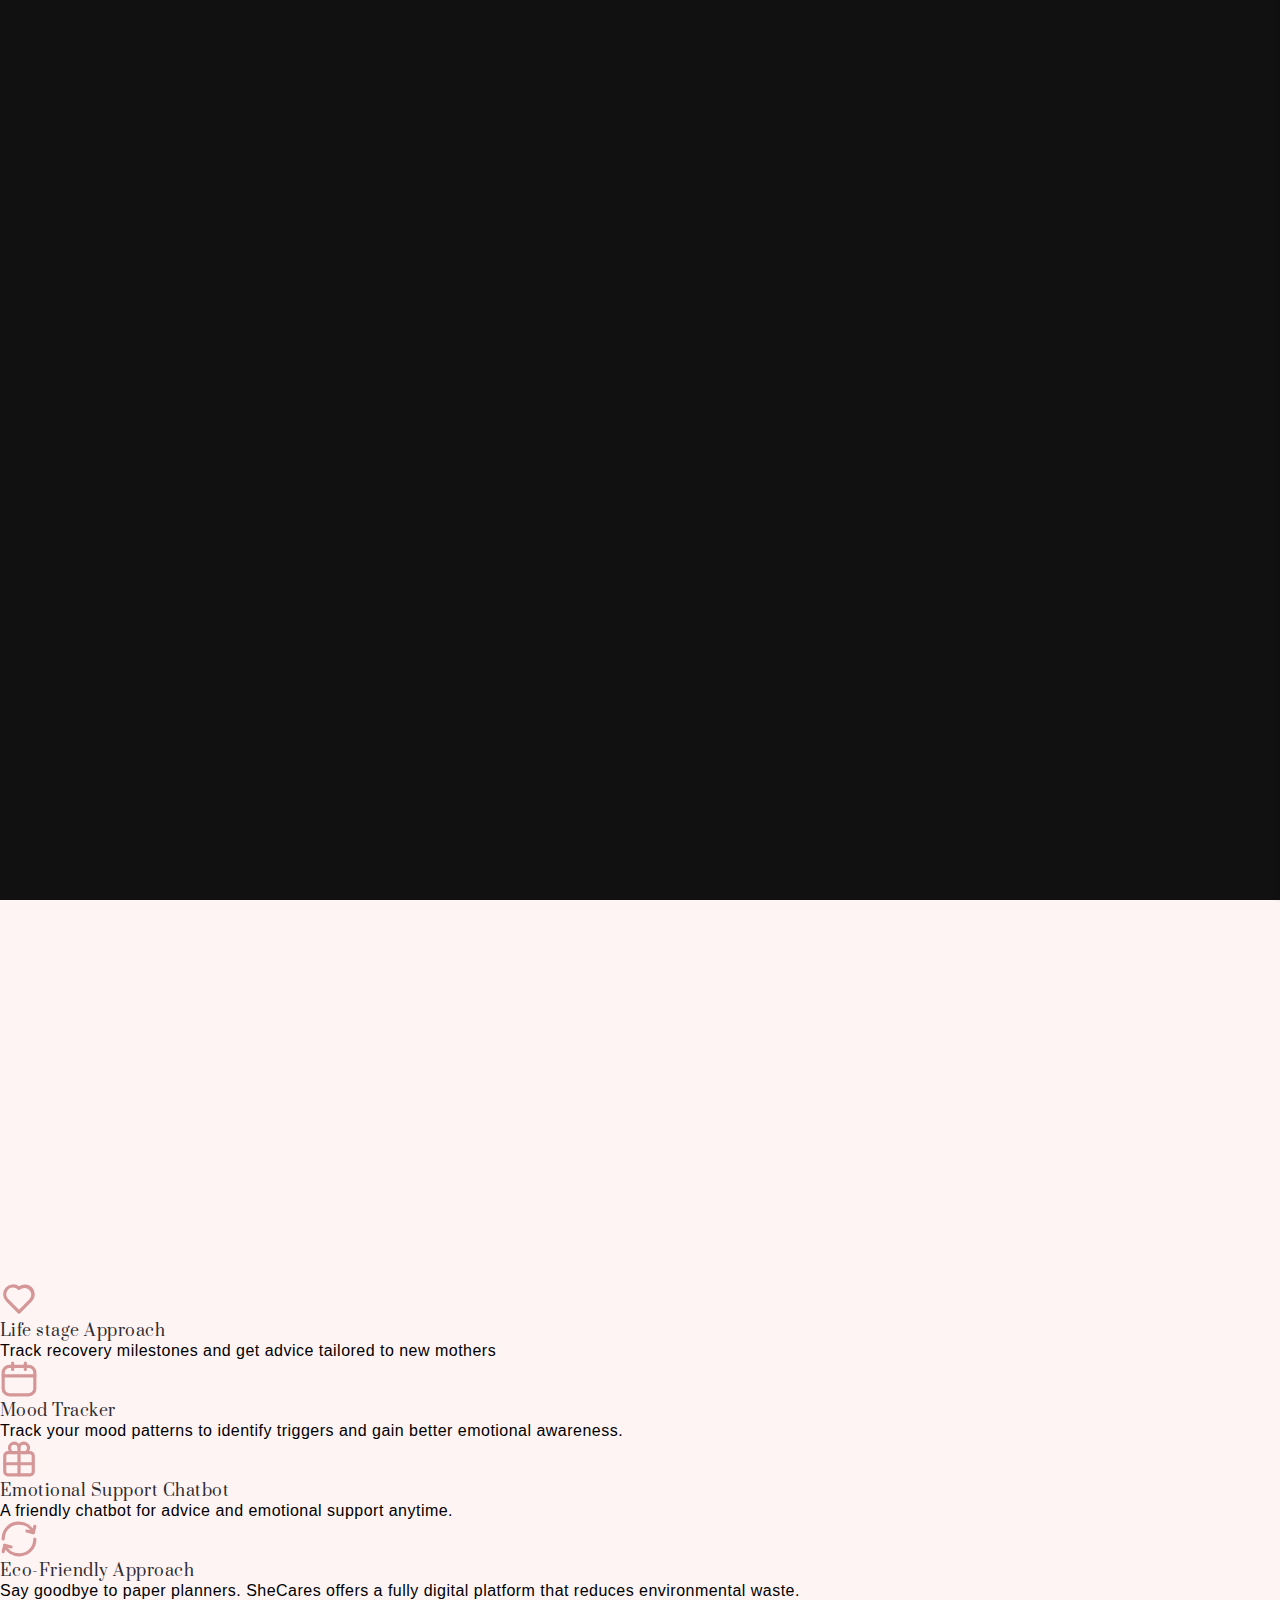
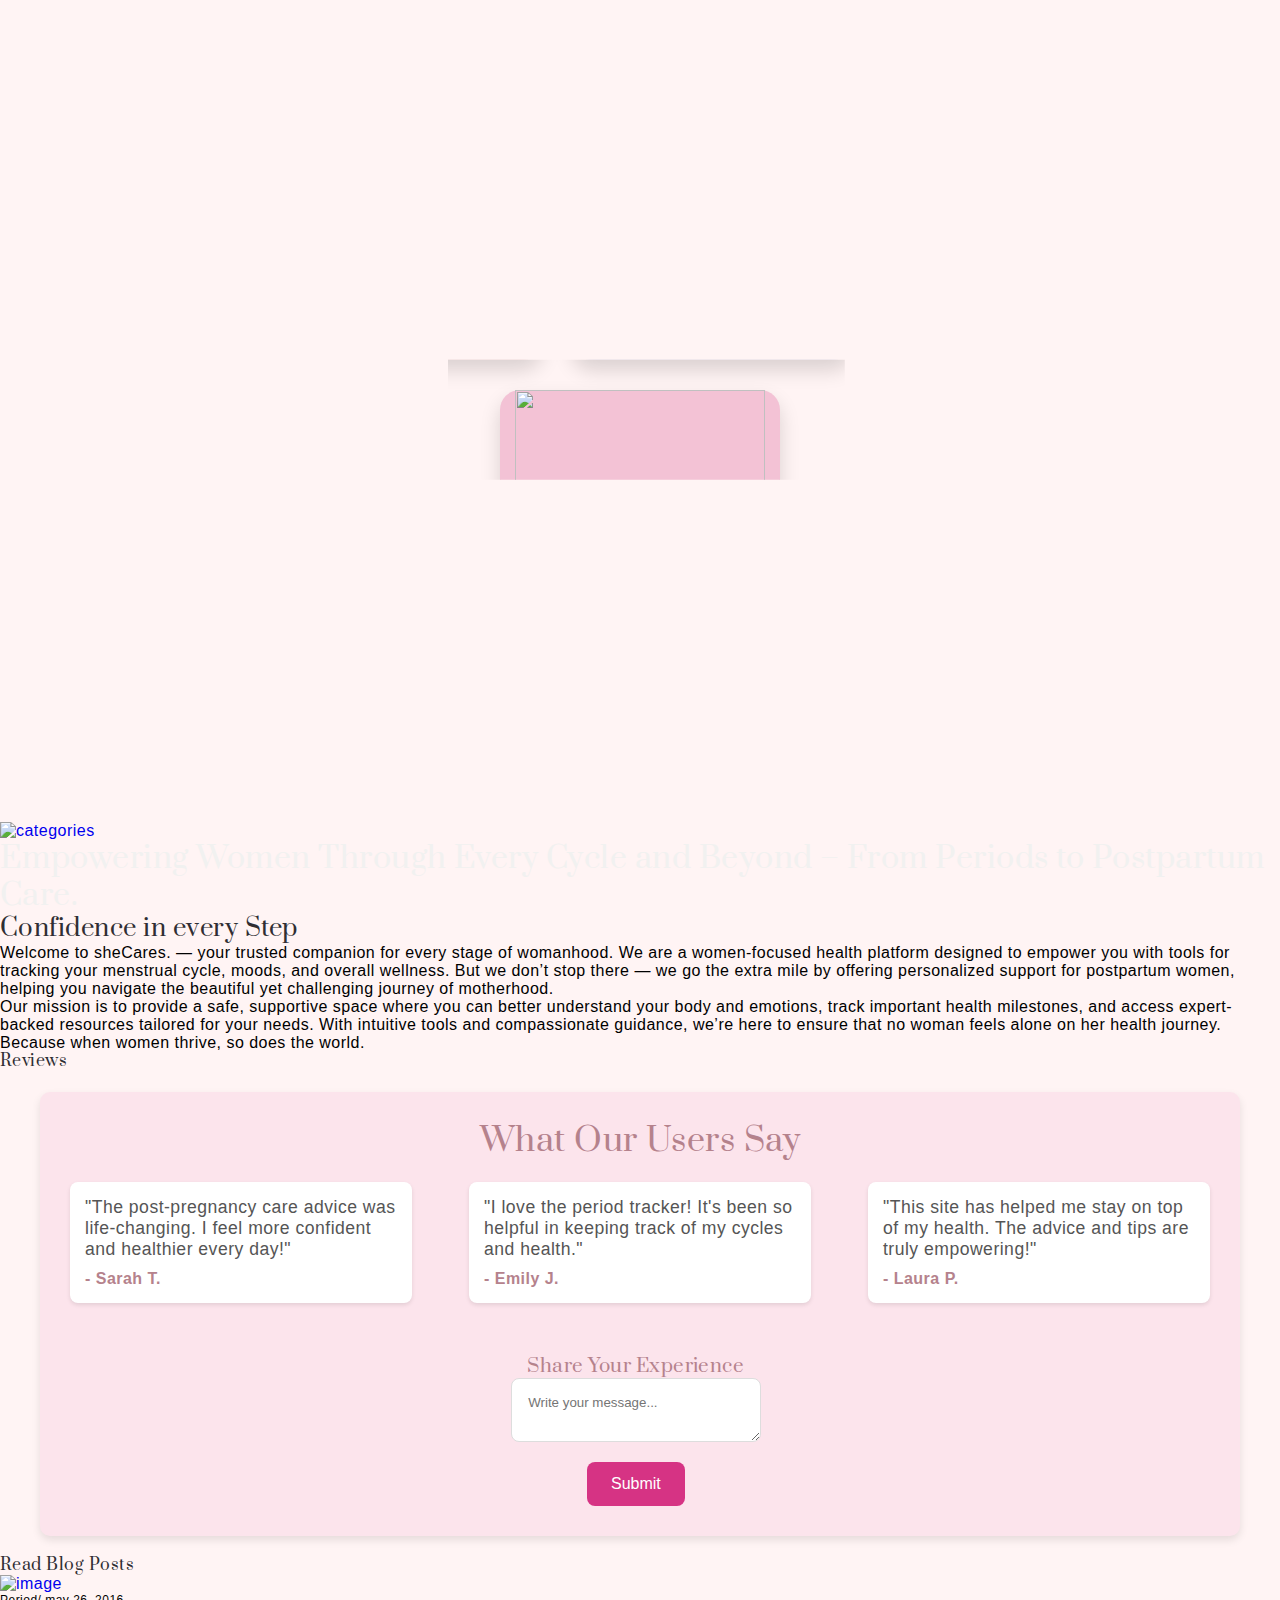
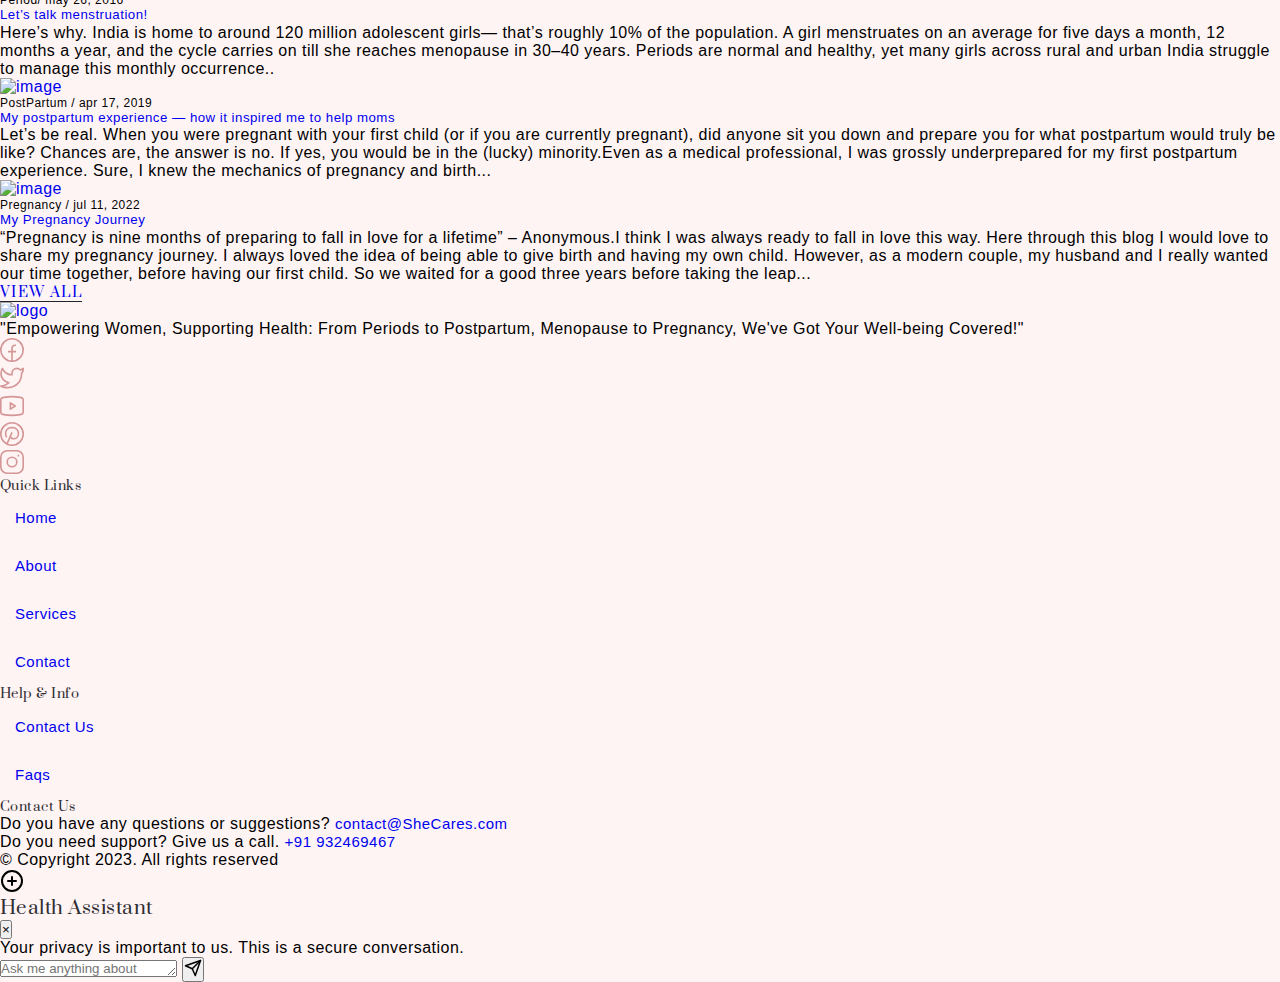
==== commit 6e8d2773: "index.html" ====
--- a/index.html
+++ b/index.html
@@ -822,23 +822,7 @@
     </div>
   </section>
 
-  <section class="newsletter my-5" style="background: url(images/newsletter-image.jpg) no-repeat; ">
-    <div class="container">
-      <div class="row justify-content-center">
-        <div class="col-md-8 py-5 my-5">
-          <div class="subscribe-header text-center pb-3">
-            <h3 class="section-title text-uppercase ">Sign Up for our newsletter</h3>
-          </div>
-          <form id="form" class="d-flex flex-wrap gap-2">
-            <input type="text" name="email" placeholder="Your Email Addresss"
-              class="form-control form-control-lg rounded-pill fs-6 py-3 px-4 ">
-            <button class="btn btn-dark btn-lg bg-dark text-white text-uppercase rounded-pill py-3 w-100">Sign
-              Up</button>
-          </form>
-        </div>
-      </div>
-    </div>
-  </section>
+
 
   
   <footer id="footer" class="mt-5">
@@ -992,4 +976,4 @@
 <script src="./js/chatbot.js"></script>
 </body>
 
-</html> +</html> 
